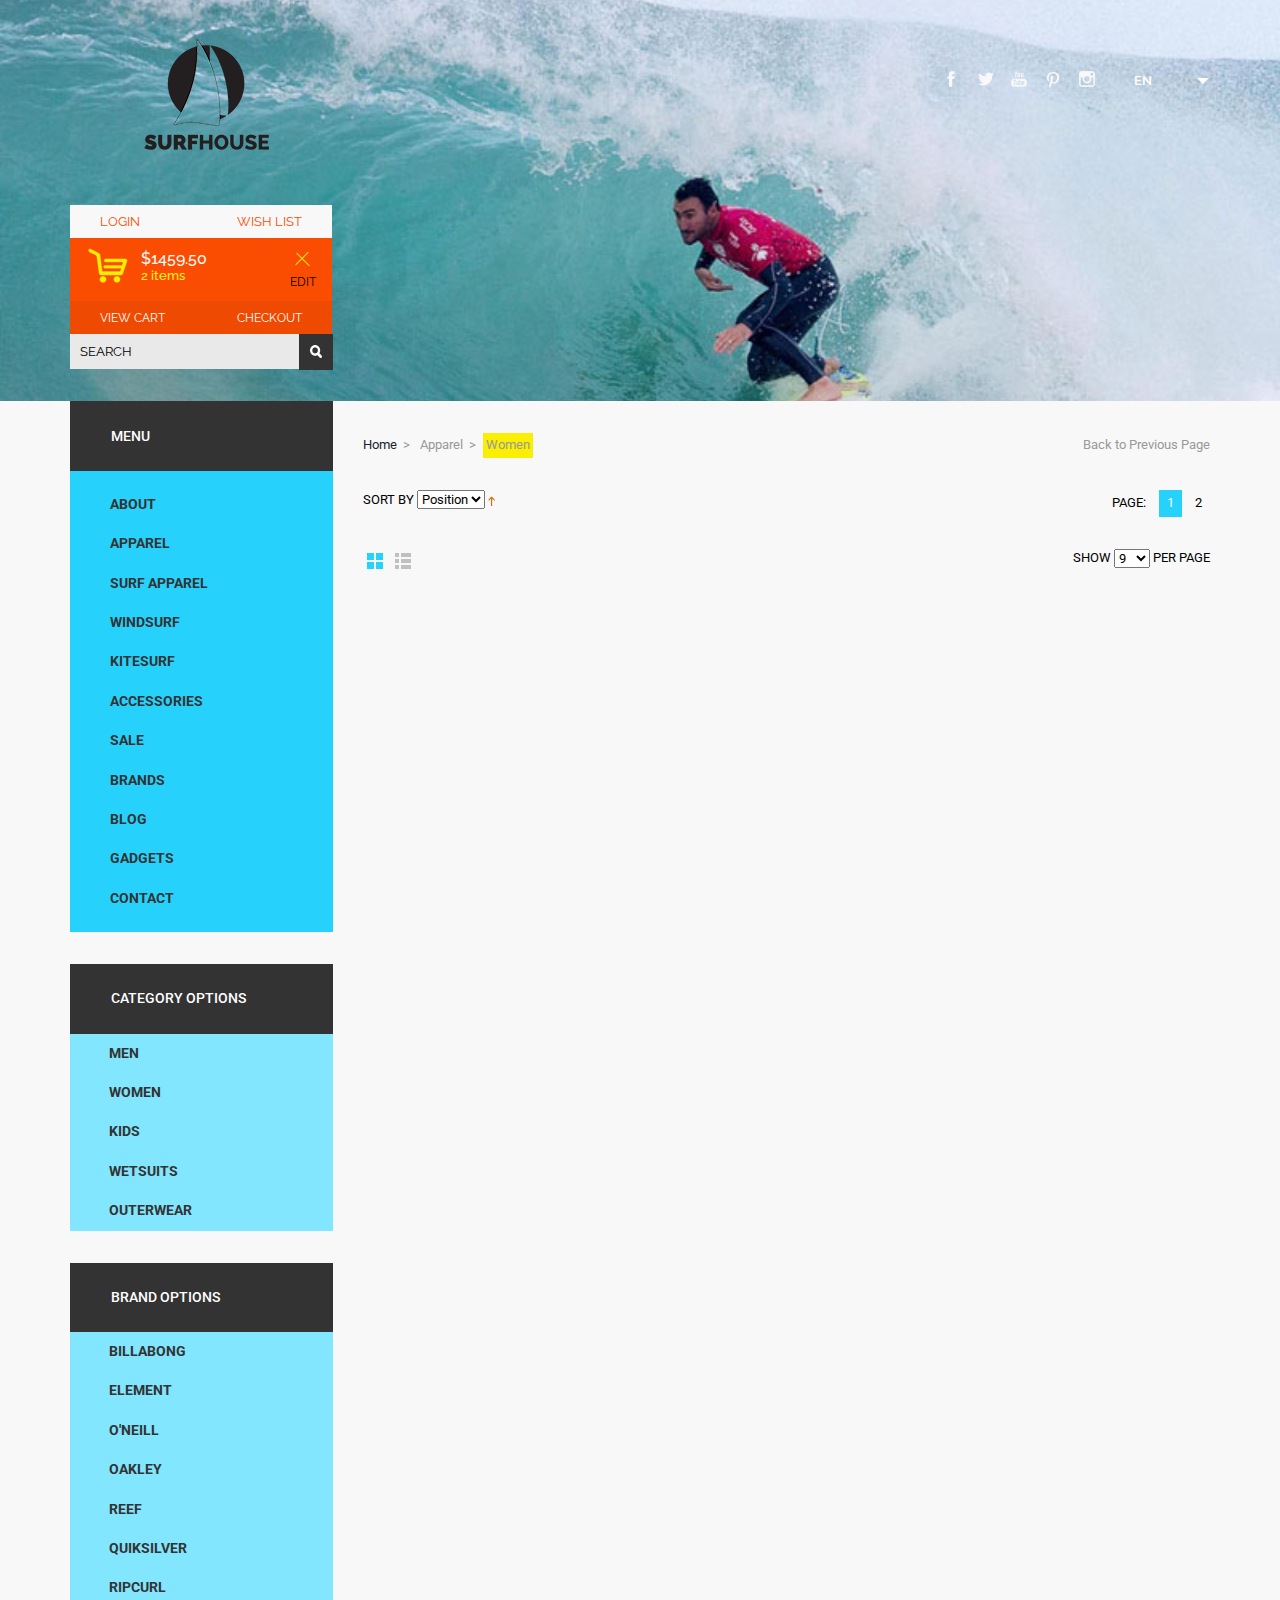
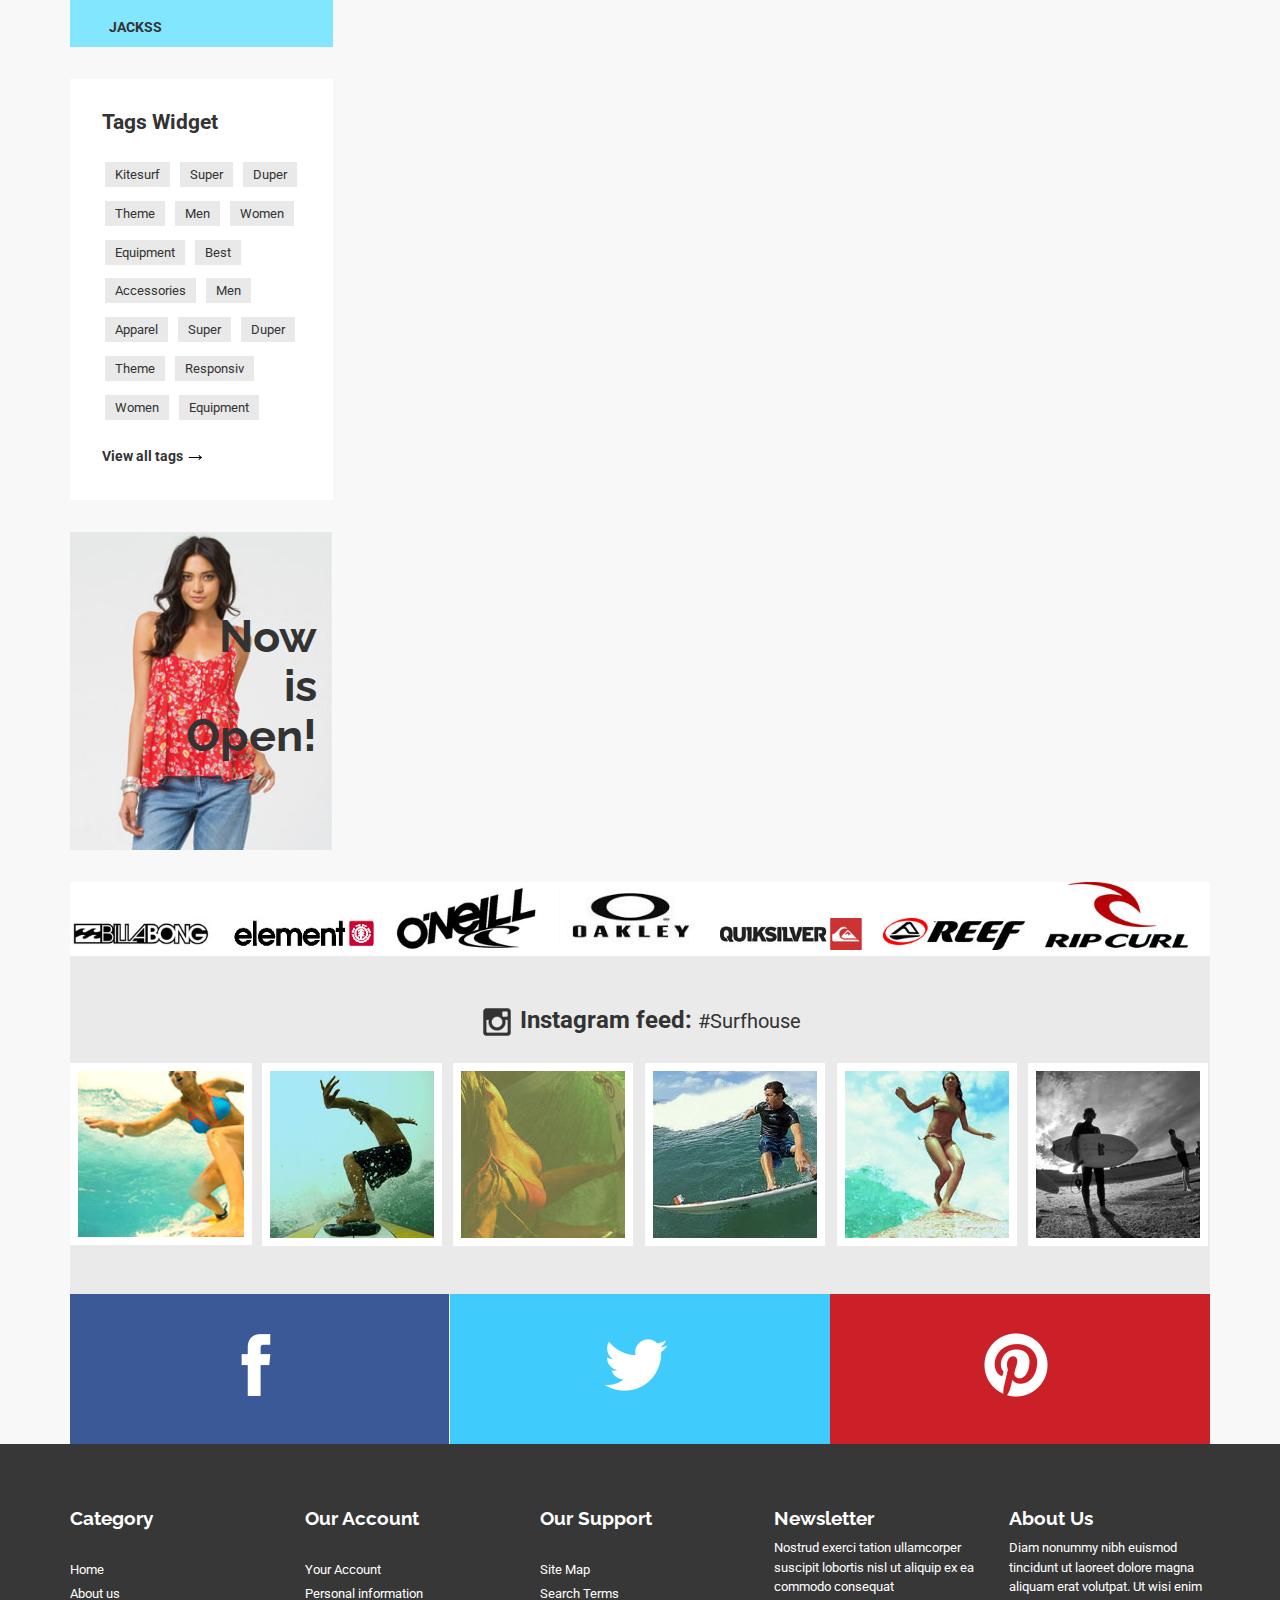
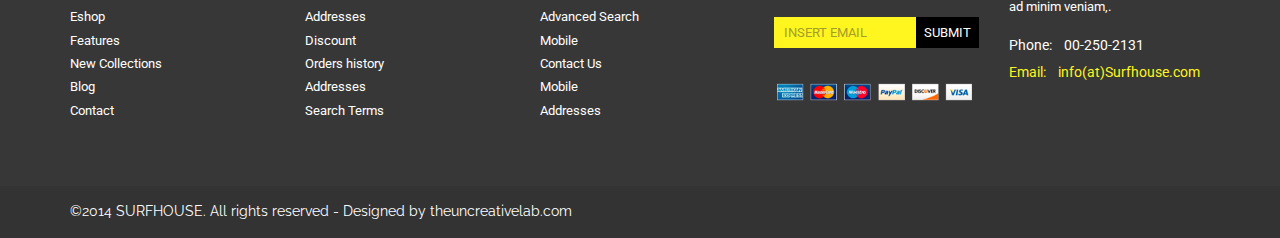
==== shop-cat-grid.html @ 88245c55 "add" ====
<!DOCTYPE HTML>
<html>
<head>
<title>Surfhouse Bootstarp Website Template | Apparel :: w3layouts</title>
<link href="css/bootstrap.css" rel='stylesheet' type='text/css' />
<!-- jQuery (necessary for Bootstrap's JavaScript plugins) -->
<script src="js/jquery.min.js"></script>
<!-- Custom Theme files -->
<link href="css/style.css" rel='stylesheet' type='text/css' />
<link href="css/component.css" rel='stylesheet' type='text/css' />

<!-- Custom Theme files -->
<meta name="viewport" content="width=device-width, initial-scale=1">
<script type="application/x-javascript"> addEventListener("load", function() { setTimeout(hideURLbar, 0); }, false); function hideURLbar(){ window.scrollTo(0,1); } </script>
<!--webfont-->
<link href='http://fonts.googleapis.com/css?family=Raleway:100,200,300,400,500,600,700,800,900' rel='stylesheet' type='text/css'>
<link href='http://fonts.googleapis.com/css?family=Roboto:100,200,300,400,500,600,700,800,900' rel='stylesheet' type='text/css'>
<script src="js/jquery.easydropdown.js"></script>
<!-- Add fancyBox main JS and CSS files -->
<script src="js/jquery.magnific-popup.js" type="text/javascript"></script>
<link href="css/magnific-popup.css" rel="stylesheet" type="text/css">
		<script>
			$(document).ready(function() {
				$('.popup-with-zoom-anim').magnificPopup({
					type: 'inline',
					fixedContentPos: false,
					fixedBgPos: true,
					overflowY: 'auto',
					closeBtnInside: true,
					preloader: false,
					midClick: true,
					removalDelay: 300,
					mainClass: 'my-mfp-zoom-in'
			});
		});
		</script>
</head>
<body>
  <div class="apparel">
	<div class="container">
		<div class="header-top">
      		 <div class="logo">
				<a href="index.html"><img src="images/logo.png" alt=""/></a>
			 </div>
		   <div class="header_right">
			 <ul class="social">
				<li><a href=""> <i class="fb"> </i> </a></li>
				<li><a href=""><i class="tw"> </i> </a></li>
				<li><a href=""><i class="utube"> </i> </a></li>
				<li><a href=""><i class="pin"> </i> </a></li>
				<li><a href=""><i class="instagram"> </i> </a></li>
			 </ul>
		    <div class="lang_list">
			  <select tabindex="4" class="dropdown">
				<option value="" class="label" value="">En</option>
				<option value="1">English</option>
				<option value="2">French</option>
				<option value="3">German</option>
			  </select>
   			</div>
			<div class="clearfix"></div>
          </div>
          <div class="clearfix"></div>
		 </div>  
		 <div class="apparel_box">
			<ul class="login">
				<li class="login_text"><a href="login.html">Login</a></li>
				<li class="wish"><a href="checkout.html">Wish List</a></li>
				<div class='clearfix'></div>
		    </ul>
		    <div class="cart_bg">
			  <ul class="cart">
				<i class="cart_icon"></i><p class="cart_desc">$1459.50<br><span class="yellow">2 items</span></p>
			    <div class='clearfix'></div>
			  </ul>
			  <ul class="product_control_buttons">
				 <li><a href="#"><img src="images/close.png" alt=""/></a></li>
				 <li><a href="#">Edit</a></li>
			  </ul>
		      <div class='clearfix'></div>
			 </div>
			 <ul class="quick_access">
				<li class="view_cart"><a href="checkout.html">View Cart</a></li>
				<li class="check"><a href="checkout.html">Checkout</a></li>
				<div class='clearfix'></div>
		     </ul>
			<div class="search">
			   <input type="text" value="Search" onfocus="this.value = '';" onblur="if (this.value == '') {this.value = 'Search';}">
			   <input type="submit" value="">
			</div>
		  </div>
		</div>
    </div>
	<div class="main">
	  <div class="content_box">
		<div class="container">
			<div class="row">
				<div class="col-md-3">
					<div class="menu_box">
				   	  	<h3 class="menu_head">Menu</h3>
				   	     <ul class="nav">
					   	  	<li><a href="shop-cat-grid.html">About</a></li>
					   	  	<li><a href="shop-cat-grid.html">Apparel</a></li>
					   	  	<li><a href="shop-cat-grid.html">Surf Apparel</a></li>
					   	  	<li><a href="shop-cat-grid.html">Windsurf</a></li>
					   	  	<li><a href="shop-cat-grid.html">Kitesurf</a></li>
					   	  	<li><a href="shop-cat-grid.html">Accessories</a></li>
					   	  	<li><a href="shop-cat-grid.html">Sale</a></li>
					   	  	<li><a href="shop-cat-grid.html">Brands</a></li>
					   	  	<li><a href="shop-cat-grid.html">Blog</a></li>
					   	  	<li><a href="shop-cat-grid.html">Gadgets</a></li>
					   	  	<li><a href="contact.html">Contact</a></li>
					   	 </ul>
			   	    </div>
			   	    <div class="category">
			   	    	<h3 class="menu_head">Category Options</h3>
			   	    	<ul class="category_nav">
					   	  	<li><a href="#">Men</a></li>
					   	  	<li><a href="#">Women</a></li>
					   	  	<li><a href="#">Kids</a></li>
					   	  	<li><a href="#">Wetsuits</a></li>
					   	  	<li><a href="#">Outerwear</a></li>
					   	</ul>
			   	    </div>
			   	    <div class="category">
			   	    	<h3 class="menu_head">Brand Options</h3>
			   	    	<ul class="category_nav">
					   	  	<li><a href="#">Billabong</a></li>
					   	  	<li><a href="#">Element</a></li>
					   	  	<li><a href="#">o'neill</a></li>
					   	  	<li><a href="#">Oakley</a></li>
					   	  	<li><a href="#">Reef</a></li>
					   	  	<li><a href="#">Quiksilver</a></li>
					   	  	<li><a href="#">Ripcurl</a></li>
					   	  	<li><a href="#">Jackss</a></li>
					   	</ul>
			   	    </div>
			   	    <div class="tags">
				    	<h4 class="tag_head">Tags Widget</h4>
				         <ul class="tags_links">
							<li><a href="#">Kitesurf</a></li>
							<li><a href="#">Super</a></li>
							<li><a href="#">Duper</a></li>
							<li><a href="#">Theme</a></li>
							<li><a href="#">Men</a></li>
							<li><a href="#">Women</a></li>
							<li><a href="#">Equipment</a></li>
							<li><a href="#">Best</a></li>
							<li><a href="#">Accessories</a></li>
							<li><a href="#">Men</a></li>
							<li><a href="#">Apparel</a></li>
							<li><a href="#">Super</a></li>
							<li><a href="#">Duper</a></li>
							<li><a href="#">Theme</a></li>
							<li><a href="#">Responsiv</a></li>
					        <li><a href="#">Women</a></li>
							<li><a href="#">Equipment</a></li>
						</ul>
						<a href="#" class="link1">View all tags</a>
				     </div>
				     <div class="side_banner">
					   <div class="banner_img"><img src="images/pic9.jpg" class="img-responsive" alt=""/></div>
					   <div class="banner_holder">
						  <h3>Now <br> is <br> Open!</h3>
					   </div>
				     </div>
			  </div>
			  <div class="col-md-9">
			    <div class="dreamcrub">
			   	 <ul class="breadcrumbs">
                    <li class="home">
                       <a href="index.html" title="Go to Home Page">Home</a>&nbsp;
                       <span>&gt;</span>
                    </li>
                    <li class="home">&nbsp;
                        Apparel&nbsp;
                        <span>&gt;</span>&nbsp;
                    </li>
                    <li class="women">
                        Women
                    </li>
               </ul>
                <ul class="previous">
                	<li><a href="index.html">Back to Previous Page</a></li>
                </ul>
                <div class="clearfix"></div>
			   </div>
			   <div class="mens-toolbar">
                 <div class="sort">
               	   <div class="sort-by">
		            <label>Sort By</label>
		            <select>
		                            <option value="">
		                    Position                </option>
		                            <option value="">
		                    Name                </option>
		                            <option value="">
		                    Price                </option>
		            </select>
		            <a href=""><img src="images/arrow2.gif" alt="" class="v-middle"></a>
                   </div>
    		     </div>
    	        <ul class="women_pagenation dc_paginationA dc_paginationA06">
			     <li><a href="#" class="previous">Page:</a></li>
			     <li class="active"><a href="#">1</a></li>
			     <li><a href="#">2</a></li>
		  	    </ul>
                <div class="clearfix"></div>		
		        </div>		
				<div id="cbp-vm" class="cbp-vm-switcher cbp-vm-view-grid">
					<div class="cbp-vm-options">
						<a href="#" class="cbp-vm-icon cbp-vm-grid cbp-vm-selected" data-view="cbp-vm-view-grid" title="grid">Grid View</a>
						<a href="#" class="cbp-vm-icon cbp-vm-list" data-view="cbp-vm-view-list" title="list">List View</a>
					</div>
					<div class="pages">   
        	 <div class="limiter visible-desktop">
               <label>Show</label>
                  <select>
                            <option value="" selected="selected">
                    9                </option>
                            <option value="">
                    15                </option>
                            <option value="">
                    30                </option>
                  </select> per page        
               </div>
       	   </div>
					<div class="clearfix"></div>
					<ul id="productlist">
					  
					</ul>
				</div>
				<script src="js/cbpViewModeSwitch.js" type="text/javascript"></script>
                <script src="js/classie.js" type="text/javascript"></script>
			</div>
		 </div>
		</div>
	    </div>
		<div class="container">
		  <div class="brands">
			 <ul class="brand_icons">
				<li><img src='images/icon1.jpg' class="img-responsive" alt=""/></li>
				<li><img src='images/icon2.jpg' class="img-responsive" alt=""/></li>
				<li><img src='images/icon3.jpg' class="img-responsive" alt=""/></li>
				<li><img src='images/icon4.jpg' class="img-responsive" alt=""/></li>
				<li><img src='images/icon5.jpg' class="img-responsive" alt=""/></li>
				<li><img src='images/icon6.jpg' class="img-responsive" alt=""/></li>
				<li class="last"><img src='images/icon7.jpg' class="img-responsive" alt=""/></li>
			 </ul>
		   </div>
	    </div>
	    <div class="container">
	      <div class="instagram_top">
	      	<div class="instagram text-center">
				<h3><i class="insta_icon"> </i> Instagram feed:&nbsp;<span class="small">#Surfhouse</span></h3>
			</div>
	        <ul class="instagram_grid">
			  <li><a class="popup-with-zoom-anim" href="#small-dialog1"><img src="images/i1.jpg" class="img-responsive"alt=""/></a></li>
			  <li><a class="popup-with-zoom-anim" href="#small-dialog1"><img src="images/i2.jpg" class="img-responsive" alt=""/></a></li>
			  <li><a class="popup-with-zoom-anim" href="#small-dialog1"><img src="images/i3.jpg" class="img-responsive" alt=""/></a></li>
			  <li><a class="popup-with-zoom-anim" href="#small-dialog1"><img src="images/i4.jpg" class="img-responsive" alt=""/></a></li>
			  <li><a class="popup-with-zoom-anim" href="#small-dialog1"><img src="images/i5.jpg" class="img-responsive" alt=""/></a></li>
			  <li class="last_instagram"><a class="popup-with-zoom-anim" href="#small-dialog1"><img src="images/i6.jpg" class="img-responsive" alt=""/></a></li>
			  <div class="clearfix"></div>
			  <div id="small-dialog1" class="mfp-hide">
				<div class="pop_up">
					<h4>A Sample Photo Stream</h4>
					<img src="images/i_zoom.jpg" class="img-responsive" alt=""/>
				</div>
			  </div>
			</ul>
		  </div>
	      <ul class="footer_social">
			<li><a href="#"> <i class="fb"> </i> </a></li>
			<li><a href="#"><i class="tw"> </i> </a></li>
			<li><a href="#"><i class="pin"> </i> </a></li>
			<div class="clearfix"></div>
		   </ul>
	    </div>
        <div class="footer">
			<div class="container">
				<div class="footer-grid">
					<h3>Category</h3>
					<ul class="list1">
					  <li><a href="#">Home</a></li>
					  <li><a href="#">About us</a></li>
					  <li><a href="#">Eshop</a></li>
					  <li><a href="#">Features</a></li>
					  <li><a href="#">New Collections</a></li>
					  <li><a href="#">Blog</a></li>
					  <li><a href="#">Contact</a></li>
				    </ul>
				</div>
				<div class="footer-grid">
					<h3>Our Account</h3>
				    <ul class="list1">
					  <li><a href="#">Your Account</a></li>
					  <li><a href="#">Personal information</a></li>
					  <li><a href="#">Addresses</a></li>
					  <li><a href="#">Discount</a></li>
					  <li><a href="#">Orders history</a></li>
					  <li><a href="#">Addresses</a></li>
					  <li><a href="#">Search Terms</a></li>
				    </ul>
				</div>
				<div class="footer-grid">
					<h3>Our Support</h3>
					<ul class="list1">
					  <li><a href="#">Site Map</a></li>
					  <li><a href="#">Search Terms</a></li>
					  <li><a href="#">Advanced Search</a></li>
					  <li><a href="#">Mobile</a></li>
					  <li><a href="#">Contact Us</a></li>
					  <li><a href="#">Mobile</a></li>
					  <li><a href="#">Addresses</a></li>
				    </ul>
				  </div>
				  <div class="footer-grid">
					<h3>Newsletter</h3>
					<p class="footer_desc">Nostrud exerci tation ullamcorper suscipit lobortis nisl ut aliquip ex ea commodo consequat</p>
					<div class="search_footer">
			          <input type="text" class="text" value="Insert Email" onfocus="this.value = '';" onblur="if (this.value == '') {this.value = 'Insert Email';}">
			          <input type="submit" value="Submit">
			        </div>
			        <img src="images/payment.png" class="img-responsive" alt=""/>
				 </div>
				 <div class="footer-grid footer-grid_last">
					<h3>About Us</h3>
					<p class="footer_desc">Diam nonummy nibh euismod tincidunt ut laoreet dolore magna aliquam erat volutpat. Ut wisi enim ad minim veniam,.</p>
                    <p class="f_text">Phone:  &nbsp;&nbsp;&nbsp;00-250-2131</p>
                    <p class="email">Email: &nbsp;&nbsp;&nbsp;<span>info(at)Surfhouse.com</span></p>	
                 </div>
				 <div class="clearfix"> </div>
			</div>
		</div>
        <div class="footer_bottom">
        	<div class="container">
        		<div class="copy">
				   <p>&copy;2014  SURFHOUSE. All rights reserved - Designed by theuncreativelab.com</p>
			    </div>
        	</div>
        </div>

	<script>
		function set_cart(id, title,image, price, count) {
			let cart_cur = localStorage.getItem('cart') ?? [];
			
			if (cart_cur.length !== 0) cart_cur = JSON.parse(cart_cur);
			var test=cart_cur.findIndex(item=>item.id==id)
			if (test>-1) {cart_cur[test].count=cart_cur[test].count+1} else{
				const product = {
				id:id,
				title: title,
				imageUrl:image,
				price: price,
				count: count
			}	
			cart_cur.push(product);
			};
			localStorage.setItem('cart', JSON.stringify(cart_cur));
		}
	</script>
	<script>
        
		fetch('http://localhost:3000/products')
		.then(function(response){
			return response.json();
		})
		.then(function(products){

			var htmls="";
			for (let i = 0; i < 12; i++) {
				htmls=` <li>
							<a class="cbp-vm-image" href="single.html">
							 <div class="view view-first">
					   		  <div class="inner_content clearfix">
								<div class="product_image">
									<img src="${products[i].imageUrl}" class="img-responsive" alt=""/>
									<div class="mask">
			                       		<div class="info">Quick View</div>
					                  </div>
									<div class="product_container">
									   <div class="cart-left">
										 <p class="title" id="">${products[i].title}</p>
									   </div>
									   <div class="price">$<span id="price1">${products[i].price}</span></div>
									   <div class="clearfix"></div>
								     </div>		
								  </div>
			                     </div>
		                      </div>
		                    </a>
							<div class="cbp-vm-details">
								Silver beet shallot wakame tomatillo salsify mung bean beetroot groundnut.
							</div>
							<a class="cbp-vm-icon cbp-vm-add" href="#" onclick="set_cart(${products[i].id}, '${products[i].title}', '${products[i].imageUrl}','${products[i].price}', 1)">Add to cart</a>
						</li>`
						$("#productlist").append(htmls);
			}

		})
	</script>
</body>
</html>
---- css/style.css ----
/*
Author: W3layout
Author URL: http://w3layouts.com
License: Creative Commons Attribution 3.0 Unported
License URL: http://creativecommons.org/licenses/by/3.0/
*/
h4, h5, h6,
h1, h2, h3 {margin-top: 0;}
ul, ol {margin: 0;}
p {margin: 0;}
html, body{
   font-family: 'Raleway', sans-serif;
   font-size: 100%;
   background:#f8f8f8; 
}
body a{
	transition:0.5s all;
	-webkit-transition:0.5s all;
	-moz-transition:0.5s all;
	-o-transition:0.5s all;
	-ms-transition:0.5s all;
}
.header{
	background: url(../images/1.jpg) no-repeat center top;
	-webkit-background-size: cover;
	-moz-background-size: cover;
	-o-background-size: cover;
	background-size: cover;
	background-position: center;
	background-size: 100%;
}
.header-top {
	padding: 2em 0 3em;
}
.logo{
	float:left;
	margin-left:4em;
}
.header_right{
	float:right;
	margin-top: 2em;
	width: 24%;
}
.lang_list{
	float:left;
}
ul.social {
	padding: 0;
	list-style: none;
	float:left;
	margin-right: 2em;
}
ul.social li:first-child {
	margin-left: 0;
}
ul.social li {
	display: inline-block;
}
ul.social li a i {
	width: 30px;
	height: 30px;
	display: block;
	background: url(../images/img-sprite.png)no-repeat;
}
ul.social li a i:hover {
	background: url(../images/img-sprite.png)no-repeat #e24602;
}
ul.social li a i.fb {
	background-position:-2px -4px;
}
ul.social li a i.tw{
	background-position:-28px -4px;
}
ul.social li a i.utube{
	background-position:-56px -4px;
}
ul.social li a i.pin{
	background-position:-83px -3px;
}
ul.social li a i.instagram{
	background-position:-110px -4px;
}
/***** Slider *****/
.banner-wrap {
	padding-bottom:1em;
}
.wmuSlider {
	position: relative;
	overflow: hidden;
}
.wmuSlider .wmuSliderWrapper article img {
	max-width: 100%;
	width: auto;
	height: auto;
	display:block;
}
/* Default Skin */
.wmuSliderPagination {
	z-index: 2;
	position: absolute;
	right:40%;
	bottom:35px;
}
ul.wmuSliderPagination {
	padding:0;
}
.wmuSliderPagination li {
	float: left;
	margin: 0 8px 0 0;
	list-style-type: none;
}
.wmuSliderPagination a {
	display: block;
	text-indent: -9999px;
	width:60px;
	height:4px;
	background:#fff51f;
}
.wmuSliderPagination a.wmuActive {
	background:#fb4d01;
}
/* Default Skin */
.wmuGallery .wmuGalleryImage {
	margin-bottom: 10px;
}
.wmuSliderPrev, .wmuSliderNext {
	position: absolute;
	width:30px;
	height:50px;
	text-indent: -9999px;
	background: url(../images/img-sprite.png)no-repeat #fff;
	top:35%;
	z-index: 2;
	cursor: pointer;
}
.wmuSliderPrev:hover, .wmuSliderNext:hover{
	background: url(../images/img-sprite.png)no-repeat #fbde06;
}
.wmuSliderPrev {
	background-position:-15px -45px;
	left:67em;
}
.wmuSliderPrev:hover {
	background-position:-15px -45px;
}
.wmuSliderNext {
	background-position:-53px -45px;
	right: 0px;
}
.wmuSliderNext:hover {
	background-position:-53px -45px;
	right: 0px;
}
.bannertop_box{
	width:23%;
	float:left;
}
ul.login{
	padding: 5px 30px;
	list-style: none;
	background: #f8f8f8;
}
ul.login li a{
	font-size:0.8125em;
	text-transform:uppercase;
	color:#fb4d01;
}
ul.login li.login_text{
	float:left;
}
ul.login li.wish{
	float:right;
}
.cart_bg{
	background:#fb4d01;
	padding:0.5em 1em;
}
ul.cart{
	padding:0;
	list-style:none;
	float:left;
}
i.cart_icon{
	width: 45px;
	height: 40px;
	float:left;
	background: url(../images/img-sprite.png)no-repeat -203px -1px;
	margin-right: 10px;
}
p.cart_desc {
	color: #fff;
	font-size: 1em;
	font-weight: 500;
	line-height: 1em;
	margin-top: 5px;
	float: left;
}
span.yellow{
	font-size:13px;
	color:#fff51f;
}
ul.product_control_buttons{
	padding:0;
	list-style:none;
	float:right;
}
ul.product_control_buttons li a{
	font-size:12px;
	text-transform:uppercase;
	color:#000;
}
ul.quick_access{
	padding: 5px 30px;
	list-style:none;
	background:#ee4a02;
}
ul.quick_access li a{
	color:#fff;
	font-size:12px;
	text-transform:uppercase;
}
ul.quick_access li.view_cart{
	float:left;
}
ul.quick_access li.check{
	float:right;
}
.search{
	position: relative;
}
.search input[type="text"] {
	
	padding: 8px 10px;
	outline: none;
	color:#000;
	background:#e9e9e9;
	border:none;
	width:87.22%;
	line-height: 1.5em;
	font-size: 0.8125em;
	text-transform:uppercase;
}
.search input[type="submit"] {
	background: url('../images/search.png') no-repeat 8px 9px #333;
	padding: 6px 17px;
	border: none;
	cursor: pointer;
	position: absolute;
	line-height: 1.5em;
	outline: none;
}
.search input[type="submit"]:hover{
	background: url('../images/search.png') no-repeat 8px 9px #fb4d01;
}
.welcome_box{
	background:#fff51f;
	padding:5em 1.4em;
	margin-top:10px;
}
.welcome_box h2{
	color:#333;
	font-size:2em;
	text-transform:uppercase;
	font-weight:bold;
}
.welcome_box p{
	color: #333;
	font-size:17px;
	font-weight: bold;
	line-height: 0.8em;
	margin-top: 1.3em;
}
.banner_right {
	float: right;
	margin-top: 4em;
	width: 45%;
	padding-right: 10em;
}
.banner_right h1{
	color:#fff51f;
	font-size:4em;
	font-weight:bold;
	line-height: 0.9em;
}
.banner_right p{
	float:right;
	color:#fff51f;
	font-size:1.1em;
}
.banner_btn {
	display: inline-block;
	background: #fff51f;
	padding:16px 25px;
	color: #333;
	font-size: 0.85em;
	line-height: 18px;
	text-transform: uppercase;
	font-weight: bold;
	text-align: left;
	transition: 0.2s;
	-webkit-transition: 0.2s;
	-moz-transition: 0.2s;
	-o-transition: 0.2s;
	margin-top: 4em;
}
.banner_btn:hover{
	color:#fb4d01;
	text-decoration:none;
}
/* PREFIXED CSS */
.dropdown,
.dropdown div,
.dropdown li,
.dropdown div::after,
.dropdown .carat,
.dropdown .carat:after,
.dropdown .selected::after,
.dropdown:after{
	-webkit-transition: all 150ms ease-in-out;
	-moz-transition: all 150ms ease-in-out;
	-ms-transition: all 150ms ease-in-out;
	transition: all 150ms ease-in-out;
}
.dropdown .selected::after,
.dropdown.scrollable div::after{
	-webkit-pointer-events: none;
	-moz-pointer-events: none;
	-ms-pointer-events: none;
	pointer-events: none;
}
/* WRAPPER */
.dropdown{
	position: relative;
	width:60px;
	cursor: pointer;
	font-weight: 200;
	background:none;
	padding: 8px 0px 8px;
	color:  #fff;
	-webkit-user-select: none;
	-moz-user-select: none;
	user-select: none;
}
.dropdown.open{
	z-index: 2;
}
.dropdown:hover,
.dropdown.focus{
	/*--background:#F7F7F7;--*/
}
/* CARAT */
.dropdown .carat,
.dropdown .carat:after{
	position: absolute;
	right:-15px;
	top: 50%;
	margin-top: -3px;
	border: 6px solid transparent;
	border-top: 6px solid #fff;
	z-index: 1;
	-webkit-transform-origin: 50% 20%;
	-moz-transform-origin: 50% 20%;
	-ms-transform-origin: 50% 20%;
	transform-origin: 50% 20%;
}
.dropdown:hover .carat:after{
	border-top-color: #f4f4f4;
}
.dropdown.focus .carat{
	border-top-color: #f8f8f8;
}
.dropdown.focus .carat:after{
	border-top-color: #0180d1;
}
.dropdown.open .carat{
	-webkit-transform: rotate(180deg);
	-moz-transform: rotate(180deg);
	-ms-transform: rotate(180deg);
	transform: rotate(180deg);
}
/* OLD SELECT (HIDDEN) */
.dropdown .old{
	position: absolute;
	left: 0;
	top: 0;
	height: 0;
	width: 0;
	overflow: hidden;
}
.dropdown select{
	position: absolute;
	left: 0px;
	top: 0px;
}
.dropdown.touch select{
	left: 0;
	top: 0;
	width: 100%;
	height: 100%;
	opacity: 0;
}
/* SELECTED FEEDBACK ITEM */ 
.dropdown .selected,
.dropdown li{
	display: block;
	font-size: 0.8125em;
	overflow: hidden;
	white-space: nowrap;
	text-transform: uppercase;
	font-weight: 600;
}
.dropdown .selected::after{
	content: '';
	position: absolute;
	right: 0;
	top: 0;
	bottom: 0;
	width: 60px;
}
.dropdown:hover .selected::after,
.dropdown.focus .selected::after{
}
/* DROP DOWN WRAPPER */
.dropdown div{
	position: absolute;
	height: 0;
	left: 0;
	right: 0;
	top: 100%;
	background:#fb4d01;
	overflow: hidden;
	opacity: 0;
	color:#fff;
	width:90px;
}
.dropdown:hover div{
	background:#4CB1CA;
}
/* Height is adjusted by JS on open */
.dropdown.open div{
	opacity: 1;
	z-index: 2;
}
/* FADE OVERLAY FOR SCROLLING LISTS */
.dropdown.scrollable div::after{
	content: '';
	position: absolute;
	left: 0;
	right: 0;
	bottom: 0;
	height: 50px;
}
.dropdown.scrollable.bottom div::after{
	opacity: 0;
}
/* DROP DOWN LIST */
.dropdown ul{
	position: absolute;
	left: 0;
	top: 0;
	height: 100%;
	width: 100%;
	list-style: none;
	overflow: hidden;
	padding:0;
	background:#fb4d01;
}
.dropdown.scrollable.open ul{
	overflow-y: auto;
}
/* DROP DOWN LIST ITEMS */
.dropdown li{
	list-style: none;
	padding:8px;
	border-bottom: 1px solid #ee4a02;
}
.dropdown li:last-child {
    border-bottom: 0;
}
/* .focus class is also added on hover */
.dropdown li.focus{
	background:#ee4a02;
	position: relative;
	z-index: 3;
	color: #fff;
}
.dropdown li.active{
	background:#ee4a02;
	color: #fff;
}
/*--content--*/
.menu_box{
	font-family: 'Roboto', sans-serif;
}
.content_box {
	padding:0em 0px 2em;
}
h3.menu_head{
	background: #333;
	padding: 2em 0 2em 3em;
	color: #fff;
	text-transform: uppercase;
	font-size: 0.85em;
	margin: 0;
}
ul.nav{
	padding:14px 0;
	list-style:none;
	background:#26d2fc;
}
ul.nav li:hover {
	background:#333;
	color:#fff;
}
ul.nav li a{
	color:#333;
	font-size:0.85em;
	text-transform:uppercase;
	font-weight:bold;
	display: block;
	 padding:10px 15px 10px 40px;
}
ul.nav li a:hover{
	color:#fff;
}
.side_banner {
	position: relative;
	margin-top:2em;
}
.side_banner .banner_holder {
	position: absolute;
	left: -1em;
	top:5em;
	width: 100%;
	text-align: right;
}
.side_banner .banner_holder h3{
	font-size: 45px;
	font-weight: bold;
	color:#333;
	margin: 0 0 10px 0;
}
.tags{
	list-style:none;
	background:#fff;
	margin-top:2em;
	padding:2em;
	font-family: 'Roboto', sans-serif;
}
h4.tag_head{
	color: #333;
	font-weight: bold;
	font-size: 1.3em;
	margin-bottom: 1em;
}
ul.tags_links{
	padding:0;
	list-style:none;
}
ul.tags_links li {
	display: inline-block;
	margin: 8px 3px;
}
ul.tags_links li a {
	color:#333;
	font-size:0.8125em;
	background: #e9e9e9;
	padding: 5px 10px;
}
ul.tags_links li a:hover{
	text-decoration:none;
}
ul.tags_links li a:hover{
	background:#faef03;
}
.link1 {
	font-size: 0.85em;
	line-height: 18px;
	color: #333;
	font-weight: bold;
	background: url(../images/tag_arrow.png) right 4px no-repeat;
	padding-right: 20px;
	margin-top:1.5em;
	display: inline-block;
}
.link1:hover{
	color:#fb4d01;
	text-decoration:none;
}
ul.article_links{
	padding:0;
	list-style:none;
}
ul.article_links li{
	margin-bottom:7px;
}
ul.article_links li a{
	color:#999;
	font-size:0.8125em;
	line-height:1.8em;
	font-family: 'Roboto', sans-serif;
}
.col_1_of_3 {
	display: block;
	float: left;
	margin: 1% 0 1% 2.6%;
}
.span_1_of_3 {
	width: 31.6%;
	-webkit-transition: all 0.4s ease;
	-moz-transition: all 0.4s ease;
	-o-transition: all 0.4s ease;
	transition: all 0.4s ease;
	font-family: 'Roboto', sans-serif;
}
.col_1_of_3:first-child {
	margin-left: 0;
}
.inner_content {
	background: #fff;
	position: relative;
}
.product_image {
	border:10px solid #fff;
}
.sale-box, .sale-box1{
	position: absolute;
	top: 0;
	overflow: hidden;
	height: 92px;
	width: 92px;
	text-align: center;
	z-index: 0;
	right: 0;
}
.sale-box span.on_sale, .sale-box1 span.on_sale1{
	font-size:0.85em;
	color: #fff;
	background:#e24602;
	text-transform: uppercase;
	padding:4px 0;
	width: 130px;
	text-align: center;
	display: block;
	position: absolute;
	right: -33px;
	top: 14px;
	z-index: 1;
	-moz-transition: all 0.5s ease;
	-webkit-transition: all 0.5s ease;
	transition: all 0.5s ease;
	-webkit-transform: rotate(45deg);
	-ms-transform: rotate(45deg);
	transform: rotate(45deg);
	font-family: 'Roboto', sans-serif;
}
.sale-box1 span.on_sale1{
	background:#faef03;
	color:#000;
}
.span_1_of_3:hover .sale-box1 span.on_sale1{
	background:#e24602;
	color:#fff;
}
.span_1_of_3:hover .sale-box span.on_sale{
	background:#faef03;
	color:#000;
}
.cart-left{
	float: left;
	margin-right: 2.6%;
}
p.title{
	color: #000;
	font-size: 0.95em;
	font-weight: bold;
}
p.title a:hover{
	color:#7DB122;
}
.product_container {
	padding: 1em;
}
.price{
	float: right;
	font-weight: bold;
	font-size: 0.95em;
}
span.reducedfrom {
	text-decoration: line-through;
	font-size:0.95em;
	color:#777;
}
h3.m_1{
	font-family: 'Roboto', sans-serif;
	color: #707070;
	font-size: 1.5em;
	text-transform: uppercase;
	font-weight: bold;
	margin-top:2em;
}
h3.m_2 {
	font-family: 'Roboto', sans-serif;
	color: #707070;
	font-size: 1.5em;
	text-transform: uppercase;
	font-weight: bold;
	margin-top:3em;
}
.view {
   overflow: hidden;
   position: relative;
   text-align: center;
   cursor: default;
}
.view .mask,.view .content {
   position: absolute;
   overflow: hidden;
   top:10em;
   left:6.2em;
}
.view img {
   display: block;
   position: relative;
}
.view h2 {
   text-transform: uppercase;
   color: #fff;
   text-align: center;
   position: relative;
   font-size: 17px;
   padding: 10px;
   background: rgba(0, 0, 0, 0.8);
   margin: 20px 0 0 0;
}
.view-first img {
   -webkit-transition: all 0.2s linear;
   -moz-transition: all 0.2s linear;
   -o-transition: all 0.2s linear;
   -ms-transition: all 0.2s linear;
   transition: all 0.2s linear;
}
.view-first .mask {
	ms-filter: "progid: DXImageTransform.Microsoft.Alpha(Opacity=0)";
	filter: alpha(opacity=0);
	opacity: 0;
	background-color: rgba(219,127,8, 0.7);
	-webkit-transition: all 0.4s ease-in-out;
	-moz-transition: all 0.4s ease-in-out;
	-o-transition: all 0.4s ease-in-out;
	-ms-transition: all 0.4s ease-in-out;
	transition: all 0.4s ease-in-out;
	padding:10px 15px;
	background: rgba(255, 255, 255, 0.82);
	-moz-box-shadow: rgba(0, 0, 0, 0.16) 0 2px 8px;
	-webkit-box-shadow: rgba(0, 0, 0, 0.16) 0 2px 8px;
	box-shadow: rgba(0, 0, 0, 0.16) 0 2px 8px;
	color: #000;
	font-size: 0.85em;
	font-weight: bold;
}
.view-first h2 {
   -webkit-transform: translateY(-100px);
   -moz-transform: translateY(-100px);
   -o-transform: translateY(-100px);
   -ms-transform: translateY(-100px);
   transform: translateY(-100px);
   -ms-filter: "progid: DXImageTransform.Microsoft.Alpha(Opacity=0)";
   filter: alpha(opacity=0);
   opacity: 0;
   -webkit-transition: all 0.2s ease-in-out;
   -moz-transition: all 0.2s ease-in-out;
   -o-transition: all 0.2s ease-in-out;
   -ms-transition: all 0.2s ease-in-out;
   transition: all 0.2s ease-in-out;
}
.view-first a.info {
   -ms-filter: "progid: DXImageTransform.Microsoft.Alpha(Opacity=0)";
   filter: alpha(opacity=0);
   opacity: 0;
   -webkit-transition: all 0.2s ease-in-out;
   -moz-transition: all 0.2s ease-in-out;
   -o-transition: all 0.2s ease-in-out;
   -ms-transition: all 0.2s ease-in-out;
   transition: all 0.2s ease-in-out;
}
.view-first:hover .mask {
   -ms-filter: "progid: DXImageTransform.Microsoft.Alpha(Opacity=100)";
   filter: alpha(opacity=100);
   opacity: 1;
}
.view-first:hover h2,
.view-first:hover p,
.view-first:hover a.info {
   -ms-filter: "progid: DXImageTransform.Microsoft.Alpha(Opacity=100)";
   filter: alpha(opacity=100);
   opacity: 1;
   -webkit-transform: translateY(0px);
   -moz-transform: translateY(0px);
   -o-transform: translateY(0px);
   -ms-transform: translateY(0px);
   transform: translateY(0px);
}
.view-first:hover p {
   -webkit-transition-delay: 0.1s;
   -moz-transition-delay: 0.1s;
   -o-transition-delay: 0.1s;
   -ms-transition-delay: 0.1s;
   transition-delay: 0.1s;
}
.view-first:hover a.info {
   -webkit-transition-delay: 0.2s;
   -moz-transition-delay: 0.2s;
   -o-transition-delay: 0.2s;
   -ms-transition-delay: 0.2s;
   transition-delay: 0.2s;
}
.brands{
	
	background:#fff;
}			
ul.brand_icons{
	padding:0;
	list-style:none;
}	
ul.brand_icons li{
	width:12.5%;
	display: inline-block;
	margin-right: 1em;
}		
ul.brand_icons li.last{
	margin:0;
}
.instagram_top{
	padding:3em 0;
	background:#eaeaea;
}
ul.instagram_grid{
	padding:0;
	list-style:none;
}	
ul.instagram_grid li{
	width: 15.936%;
	float: left;
	margin-right: 10px;
}
ul.instagram_grid li img{
	border:8px solid #fff;
}
ul.instagram_grid li.last_instagram{
	margin:0;
}			
i.insta_icon{
	width: 35px;
	height: 35px;
	display: inline-block;
	background: url(../images/img-sprite.png)no-repeat -101px -52px;
	vertical-align: middle;
}
.instagram h3 {
	color: #333;
	font-size:1.5em;
	font-family: 'Roboto', sans-serif;
	font-weight: 700;
	margin: 0 0 1em 0;
}
span.small{
	font-size:20px;
	color:#333;
}
ul.footer_social {
	padding: 0;
	list-style: none;
}
ul.footer_social li a {
	display: block;
	-webkit-transition: all 0.3s ease;
	-moz-transition: all 0.3s ease;
	-o-transition: all 0.3s ease;
	transition: all 0.3s ease;
}
ul.footer_social li:first-child {
	margin-left: 0;
}
ul.footer_social li {
	width:33.333%;
	float:left;
}
ul.footer_social li a:hover i.fb, ul.footer_social li a:hover i.tw, ul.footer_social li a:hover i.pin{
	opacity:0.9;
}
i.fb{
	width:379px;
	height: 150px;
	display: block;
	background: url(../images/fb.png)#3b5997 no-repeat 145px 25px;
}
i.tw{
    width: 380px;
	height: 150px;
	display: block;
	background: url(../images/tw.png)#3fccfd no-repeat 145px 25px;
}
i.pin{
    width: 380px;
	height: 150px;
	display: block;
	background: url(../images/pin.png)#cb2027 no-repeat 145px 25px;
}
/*--footer--*/
.footer{
	background:#373737;
	padding:4em 0;
}
.footer-grid {
	float: left;
	width: 17.6%;
	margin-right: 3%;
}
.footer-grid_last {
	margin-right: 0;
}
.footer-grid h3 {
	color: #fff;
	font-size: 1.2em;
	font-weight: bold;
	margin-bottom: 1.5em;
}
ul.list1 {
	padding: 0;
	list-style: none;
}
ul.list1 a {
	color: #fff;
	font-size: 0.8125em;
	line-height: 1.8em;
	font-family: 'Roboto', sans-serif;
}
.search_footer {
	position: relative;
	font-family: 'Roboto', sans-serif;
	margin-bottom:2em;
}
.search_footer input[type="text"] {
	padding: 6px 10px;
	outline: none;
	color: #a39e28;
	border: none;
	width:70.33%;
	line-height: 1.5em;
	font-size: 0.8125em;
	background: #fff51f;
	text-transform: uppercase;
}
.search_footer input[type="submit"] {
	background:#000;
	padding:6px 8px;
	cursor: pointer;
	position: absolute;
	color:#fff;
	border:none;
	outline: none;
	line-height: 1.5em;
	text-transform: uppercase;
	font-size: 0.8125em;
	-webkit-transition: all 0.3s ease-out;
	-moz-transition: all 0.3s ease-out;
	-ms-transition: all 0.3s ease-out;
	-o-transition: all 0.3s ease-out;
	transition: all 0.3s ease-out;
}
.search_footer input[type="submit"]:hover{
	background:#cb2027;
}
p.footer_desc{
	color: #fff;
	font-size: 0.8125em;
	line-height: 1.5em;
	margin: -20px 0 20px;
	font-family: 'Roboto', sans-serif;
}
p.f_text{
	color:#fff;
	font-size:0.85em;
	font-family: 'Roboto', sans-serif;
	margin-bottom:0.5em;
}
p.email{
	color:#fff51f;
	font-size:0.85em;
	font-family: 'Roboto', sans-serif;
}
p.email span{
	cursor:pointer;
}
p.email span:hover{
	text-decoration:underline; 
}
.footer_bottom{
	background:#333;
	padding:1em 0;
}
.copy p{
	color:#fff;
	font-size:0.85em;
}
.copy p a{
	color:#cb2027;
}
/*--apparel--*/
.apparel{
	background: url(../images/apparel.jpg)no-repeat center top;
	background-size: 100% 100%;
	-webkit-background-size: cover;
	-moz-background-size: cover;
	-o-background-size: cover;
	background-size: cover;
	background-position: center;
}
.apparel_box {
	width: 23%;
	float: left;
	padding-bottom:2em;
}
ul.breadcrumbs{
	padding:0;
	list-style:none;
	float:left;
}
ul.breadcrumbs li{
	display:inline-block;
	font-size:0.8125em;
	color:#999;
}
ul.breadcrumbs li.women{
	background:#faef03;
	padding:3px;
}
ul.previous{
	padding:0;
	list-style:none;
	float:right;
}
ul.previous li a{
	color:#999;
	font-size:0.8125em;
}
.dreamcrub{
	margin:2em 0;
	font-family: 'Roboto', sans-serif;
}
.mens-toolbar {
	font-family: 'Roboto', sans-serif;
	margin-bottom: 2em;
}
.mens-toolbar .sort {
	float: left;
	width: 20.5%;
}
.sort-by {
	color:#000;
	font-size: 0.8125em;
	text-transform: uppercase;
}
.sort-by label{
	font-weight:normal;
}
.mens-toolbar .pages {
	float: right;
	margin: 0;
}
ul.women_pagenation.dc_paginationA.dc_paginationA06 {
	float:right;
	padding:0;
	list-style:none;
}
.pages{
	float:right;
}
.pages .limiter {
	color: #000;
	font-size: 0.8125em;
	text-transform: uppercase;
}
.pages .limiter select {
	padding: 0;
	margin: 0 0 1px;
	vertical-align: middle;
}
ul.women_pagenation li {
	float: left;
	margin: 0px;
	margin-left: 5px;
	padding: 0px;
	list-style:none;
}
ul.women_pagenation li a {
	color:#000;
	display: block;
	padding:4px 8px;
	text-decoration: none;
	font-size: 0.8125em;
	text-transform:uppercase;
}
ul.women_pagenation li.active a{
	background:#26d2fc;
	color:#fff;
}
ul.women_pagenation li a:hover{
	background:#26d2fc;
	color:#fff;
}
.limiter.visible-desktop label{
	font-weight:normal;
	margin:0;
}
.pages .limiter label {
	vertical-align: middle;
}
.category{
	margin-top:2em;
	font-family: 'Roboto', sans-serif;
}
ul.category_nav{
	padding:0;
	list-style:none;
	background:#81e6fe;
}
ul.category_nav li {
	padding-left: 1.5em;
}
ul.category_nav li a {
	color: #333;
	font-size: 0.85em;
	text-transform: uppercase;
	font-weight: bold;
	display: block;
	padding: 10px 15px;
}
ul.category_nav li:hover {
	background: #333;
	color: #fff;
}
ul.category_nav li a:hover {
	color:#fff;
	text-decoration:none;
}
/*--single--*/
.singel_right {
	margin-top: 3em;
}
.span_1_of_a1 {
	width: 36.2%;
}
.labout {
	display: block;
	float: left;
	margin: 0 3.6% 0 0;
}
.single {
	background: url(../images/single.jpg)no-repeat center top;
	background-size: 100% 100%;
	-webkit-background-size: cover;
	-moz-background-size: cover;
	-o-background-size: cover;
	background-size: cover;
	background-position: center;
}
.cont1 {
	display: block;
	float: left;
}
.span_2_of_a1 {
	width:60.1%;
	font-family: 'Roboto', sans-serif;
}
.span_2_of_a1 h1{
	color:#333;
	text-transform:uppercase;
	font-size:1.7em;
	font-weight:bold;
}
ul.rating{
	padding:0;
	list-style:none;
}
ul.rating li{
	float: left;
}
ul.rating li a{
	color: #08080B;
	padding: 0.1em 0;
	font-size: 0.8em;
	transition: 0.5s all;
	-webkit-transition: 0.5s all;
	-moz-transition: 0.5s all;
	-o-transition: 0.5s all;
}
ul.rating li a:hover, .price_single a:hover, ul.size li a:hover{
	color:#ee4a02;
	text-decoration:none;
}
.product-rate label {
	width: 54px;
	height: 24px;
	display: inline-block;
	background: url(../images/img-sprite.png) no-repeat -155px -56px;
	margin-right: 5px;
}
.price_single {
	font-size:1.3em;
	margin: 0.5em 0 1.5em;
}
span.reducedfrom {
	text-decoration: line-through;
	margin-right: 3%;
	color: #555;
}
span.actual {
	color:#ee4a02;
	font-size: 1em;
	margin-right: 5%;
}
.price_single a {
	color: #999;
	font-size: 13px;
}
h2.quick{
	color:#555;
	font-size:0.85em;
	text-transform:uppercase;
}
p.quick_desc{
	color:#999;
	font-size:0.8125em;
	line-height:1.8em;
}
ul.size{
	padding:0;
	list-style:none;
	margin-top:2em;
}
ul.size h3{
	color: #555;
	font-size: 0.85em;
	text-transform: uppercase;
}
ul.size li {
	display: inline-block;
	margin: 0 10px 0 0;
}
ul.size li a {
	color: #555;
	font-size: 0.8125em;
	background:#fff;
	padding: 5px 10px;
}
ul.product-qty{
	padding:0;
	list-style:none;
}
.product-qty span {
	color: #555;
	font-size: 0.85em;
	padding-bottom: 0.5em;
	display: block;
	text-transform: uppercase;
	margin-top: 2em;
}
.product-qty select {
	border: 1px solid #eee;
	padding: 0.5em;
	font-size: 1em;
	outline: none;
}
.product-qty option {
	border: 1px solid #EEE;
}
.btn_form form input[type="submit"] {
	cursor: pointer;
	border: none;
	outline: none;
	display: inline-block;
	font-size: 1em;
	padding: 13px 20px;
	background: #fb4d01;
	color: #FFF;
	text-transform: uppercase;
	-webkit-transition: all 0.3s ease-in-out;
	-moz-transition: all 0.3s ease-in-out;
	-o-transition: all 0.3s ease-in-out;
	transition: all 0.3s ease-in-out;
	margin-top: 2em;
}
.btn_form form input[type="submit"]:hover{
	background: #ee4a02;
}
h3.like, h3.recent{
	color: #333;
	font-size: 1.7em;
	text-transform: uppercase;
	font-family: 'Roboto', sans-serif;
	font-style: italic;
	font-weight: bold;
	margin-bottom: 1em;
}
h3.recent{
	padding-top:2em;
}
#flexiselDemo1, #flexiselDemo3 {
	display: none;
}
.nbs-flexisel-container {
	position: relative;
	max-width: 100%;
}
.nbs-flexisel-ul {
	position: relative;
	width: 9999px;
	margin: 0px;
	padding: 0px;
	list-style-type: none;
	text-align: center;
}
.nbs-flexisel-inner {
	overflow: hidden;
	margin: 0 auto;
}
.nbs-flexisel-item {
	float: left;
	margin:0px;
	padding:0px;
	cursor: pointer;
	position: relative;
	line-height: 0px;
}
.nbs-flexisel-item > img {
	cursor: pointer;
	position: relative;
	margin-top:10px;
	margin-bottom: 10px;
	max-width:350px;
	max-height:500px;
}
.grid-flex{
	margin:10px 0 20px 0;
	font-family: 'Roboto', sans-serif;
}
.nbs-flexisel-item a {
	color: #000;
	font-size:0.8125em;
	text-transform:uppercase;
}
.nbs-flexisel-item a:hover{
	color:#555;
}
.nbs-flexisel-item p {
	color: #000;
	font-size: 0.85em;
	padding-top: 25px;
}
.nbs-flexisel-item > img {
	cursor: pointer;
	positon: relative;
}
/*** Navigation ***/
.nbs-flexisel-nav-left, .nbs-flexisel-nav-right {
	width: 45px;
	height: 45px;
	position: absolute;
	cursor: pointer;
	z-index: 100;
	margin-top:-2em;
}
.nbs-flexisel-nav-left {
	left: 0px;
	background: url(../images/img-sprite.png) no-repeat -15px -113px;
}
.nbs-flexisel-nav-right {
	right: 0px;
	background: url(../images/img-sprite.png) no-repeat -76px -113px;
}
/******** SAP ************/
.sap_tabs{
	clear:both;
	padding: 1em 0 4em;
	font-family: 'Roboto', sans-serif;
}
.facts {
	border: 1px solid #E6E6E6;
}
.top1{
	margin-top: 2%;
}
.resp-tabs-list {
	width: 100%;
	list-style: none;
	padding: 0;
}
.resp-tab-item:first-child{
	border-left:none;
}
.resp-tab-item{
	color: #777;
	font-size: 0.8125em;
	cursor: pointer;
	padding: 12px 10px;
	display: inline-block;
	margin: 0;
	text-align: center;
	list-style: none;
	float: left;
	outline: none;
	-webkit-transition: all 0.3s ease-out;
	-moz-transition: all 0.3s ease-out;
	-ms-transition: all 0.3s ease-out;
	-o-transition: all 0.3s ease-out;
	transition: all 0.3s ease-out;
	text-transform: uppercase;
}
.resp-tab-item:hover {
	text-shadow: none;
	color: #F27141;
}
.resp-tab-active{
	background:#26d2fc;
	text-shadow: none;
	color:#000;
}
.resp-tabs-container {
	padding: 0px;
	clear: left;
}
h2.resp-accordion {
	cursor: pointer;
	padding: 5px;
	display: none;
}
.resp-tab-content {
	display: none;
}
.resp-content-active, .resp-accordion-active {
   display: block;
}
h2.resp-accordion {
	font-size:1em;
	margin: 0px;
	padding: 10px 15px;
	background:#f77462;
	margin:10px 0;
	color:#fff;
}
h2.resp-accordion:hover{
	background:#6CC5D9;
	text-shadow: none;
	color: #FFF;
}
@media only screen and (max-width:480px) {
.sap_tabs{
	padding-top:0;
}
.resp-tabs-container{
	padding:10px;
}
ul.resp-tabs-list {
  	display: none;
}
h2.resp-accordion {
  	display: block;
}
.resp-vtabs .resp-tab-content {
  	border: 1px solid #C1C1C1;
}
.resp-vtabs .resp-tabs-container {
	border: none;
	float: none;
	width: 100%;
	min-height: initial;
	clear: none;
}
.resp-accordion-closed {
	display: none !important;
}
}
ul.tab_list{
	list-style: none;
	padding:1em;
}
ul.tab_list li {
	margin-bottom: 10px;
}
ul.tab_list li a {
	color: #888;
	font-size: 0.8125em;
	line-height: 1.8em;
	vertical-align: top;
	text-decoration: none;
}
ul.tab_list li a:hover {
	color:#333;
}
/*--contact--*/
p.comment-form-author {
	margin-bottom: 2em;
}
.contact-form label {
	display: block;
	font-size: 0.8125em;
	color: #000;
	text-transform: uppercase;
}
.contact-form input[type="text"] {
	padding: 10px;
	width: 95%;
	color: #9198A3;
	font-size: 0.8125em;
	background: #fff;
	outline: none;
	display: block;
	border: 1px solid #eee;
}
.contact-form textarea {
	padding: 10px;
	display: block;
	width: 95%;
	background: #fff;
	border: 1px solid #eee;
	outline: none;
	color: #9198A3;
	font-size: 0.8125em;
	-webkit-appearance: none;
	resize: none;
	height: 150px;
}
.contact-form input[type="submit"] {
	display: inline-block;
	padding: 13px 25px;
	background: #fb4d01;
	color: #FFF;
	font-size: 1em;
	line-height: 18px;
	text-transform: uppercase;
	border: none;
	outline: none;
	transition: 0.2s;
	-webkit-transition: 0.2s;
	-moz-transition: 0.2s;
	-o-transition: 0.2s;
}
.contact-form input[type="submit"]:hover{
	background:#26d2fc;	
}
.map{
	position:relative;
}
.contact_logo{
	position:absolute;
	left:18em;
	top:2em;
}
.lcontact {
	display: block;
	float: left;
	margin: 0 3.6% 0 0;
}
.span_1_of_contact{
	width:60.1%;
	font-family: 'Roboto', sans-serif;
}
.span_2_of_contact_right {
	width:36.2%;
	font-family: 'Roboto', sans-serif;
}
.contact_grid{
	display: block;
	float: left;
}
.span_2_of_contact_right h3{
	font-size:1em;
	font-weight:bold;
	color:#000;
	margin-bottom: 1.5em;
}
i.pin_icon{
	width: 20px;
	height: 25px;
	background: url(../images/img-sprite.png)no-repeat -150px -123px;
	float:left;
	margin-right: 10px;
}
i.phone{
	width: 20px;
	height: 25px;
	background: url(../images/img-sprite.png)no-repeat -189px -126px;
	float: left;
	margin-right: 10px;
}
i.mail{
	width: 20px;
	height: 25px;
	background: url(../images/img-sprite.png)no-repeat -229px -126px;
	float: left;
	margin-right: 10px;
}
.contact_address, .contact_email {
	overflow: hidden;
	font-size: 0.8125em;
	color: #999;
	line-height: 1.5em;
}
.contact_email{
	cursor:pointer;
}
.contact_email:hover{
	color:#000;
}
.address{
	margin-bottom:1em;
}
/*--login--*/
.login-left {
	padding: 0;
}
.account_grid{
	font-family: 'Roboto', sans-serif;
}
.login-left h3, .login-right h3 {
	color:#000;
	font-size: 1em;
	padding-bottom: 0.5em;
}
.login-left p, .login-right p {
	color: #555;
	display: block;
	font-size: 0.8em;
	margin: 0 0 1.5em 0;
	line-height: 1.8em;
}
.acount-btn {
	background: #fb4d01;
	color: #FFF;
	font-size: 0.8em;
	padding: 0.7em 1.2em;
	transition: 0.5s all;
	-webkit-transition: 0.5s all;
	-moz-transition: 0.5s all;
	-o-transition: 0.5s all;
	display: inline-block;
	text-transform: uppercase;
}
.acount-btn:hover, .login-right input[type="submit"]:hover{
	background:#26d2fc;
	text-decoration:none;
	color:#fff;
}
.login-right form {
	padding: 1em 0;
}
.login-right form div {
	padding: 0 0 0.5em 0;
}
.login-right span {
	color: #555;
	font-size:0.8125em;
	padding-bottom: 0.2em;
	display: block;
	text-transform: uppercase;
}
.login-right input[type="text"] {
	border: 1px solid #EEE;
	outline-color:#fb4d01;
	width: 96%;
	font-size:0.8125em;
	padding: 0.5em;
}
.login-right input[type="submit"] {
	background: #fb4d01;
	color: #FFF;
	font-size: 0.8em;
	padding: 0.7em 1.2em;
	transition: 0.5s all;
	-webkit-transition: 0.5s all;
	-moz-transition: 0.5s all;
	-o-transition: 0.5s all;
	display: inline-block;
	text-transform: uppercase;
	border:none;
	outline:none;
}
a.forgot {
	font-size: 0.8125em;
}
/*--register--*/
.register{
	padding:2em 0;
	font-family: 'Roboto', sans-serif;
}
.register-top-grid h3, .register-bottom-grid h3 {
	color:#FF5B36;
	font-size: 1em;
	padding-bottom: 5px;
	margin: 0;
}
.register-top-grid div, .register-bottom-grid div {
	width: 48%;
	float: left;
	margin: 10px 0;
}
.register-top-grid span, .register-bottom-grid span {
	color:#555;
	font-size: 0.8125em;
	padding-bottom: 0.2em;
	display: block;
	text-transform: uppercase;
}
.register-top-grid input[type="text"], .register-bottom-grid input[type="text"] {
	border: 1px solid #EEE;
	outline-color:#FF5B36;
	width: 96%;
	font-size: 1em;
	padding: 0.5em;
}
.checkbox {
	margin-bottom: 4px;
	padding-left: 27px;
	font-size: 1.1em;
	line-height: 27px;
	cursor: pointer;
}
.checkbox {
	float: left;
	position: relative;
	font-size: 0.85em;
	color:#555;
}
.checkbox:last-child {
	margin-bottom: 0;
}
.news-letter {
	color: #555;
	font-weight:600;
	font-size: 0.85em;
	margin-bottom: 1em;
	display: block;
	text-transform: uppercase;
	transition: 0.5s all;
	-webkit-transition: 0.5s all;
	-moz-transition: 0.5s all;
	-o-transition: 0.5s all;
	clear: both;
}
.checkbox i {
	position: absolute;
	bottom: 5px;
	left: 0;
	display: block;
	width:20px;
	height:20px;
	outline: none;
	border: 2px solid #D2CF99;
}
.checkbox input + i:after {
	content: '';
	background: url("../images/tick1.png") no-repeat 1px 2px;
	top: -1px;
	left: -1px;
	width: 15px;
	height: 15px;
	font: normal 12px/16px FontAwesome;
	text-align: center;
}
.checkbox input + i:after {
	position: absolute;
	opacity: 0;
	transition: opacity 0.1s;
	-o-transition: opacity 0.1s;
	-ms-transition: opacity 0.1s;
	-moz-transition: opacity 0.1s;
	-webkit-transition: opacity 0.1s;
}
.checkbox input {
	position: absolute;
	left: -9999px;
}
.checkbox input:checked + i:after {
	opacity: 1;
}
.news-letter:hover {
	color:#00BFF0;
}
.register-but{
	margin-top:1em;
}
.register-but form input[type="submit"] {
	background:#fb4d01;
	color: #FFF;
	font-size: 0.8em;
	padding: 0.8em 2em;
	transition: 0.5s all;
	-webkit-transition: 0.5s all;
	-moz-transition: 0.5s all;
	-o-transition: 0.5s all;
	display: inline-block;
	text-transform: uppercase;
	border:none;
	outline:none;
}
.register-but input[type="submit"]:hover {
	background:#26d2fc;
}
div.register-bottom-grid {
	margin-top:3em;
}
/*--checkout--*/
h4.title {
	color: #555;
	margin-bottom: 0.5em;
	font-size:1em;
	line-height: 1.2;
	font-weight: normal;
	margin-top: 0px;
	letter-spacing: -1px;
	text-transform: uppercase;
	border-bottom: 1px solid #DFDDDD;
	padding-bottom: 13px;
	font-family: 'Roboto', sans-serif;
}
p.cart {
	color:#555;
	font-size: 0.8125em;
	line-height: 1.8em;
	font-family: 'Roboto', sans-serif;
}
p.cart a{
	color:red;
}
.page-not-found h1 {
	font-size: 15em;
	color: #F0F0F0;
	text-align: center;
	text-shadow: 1px 1px 6px #AAA;
	-moz-text-shadow: 1px 1px 6px #aaa;
	-webkit-text-shadow: 1px 1px 6px #aaa;
	-o-text-shadow: 1px 1px 6px #aaa;
}
/*--responsive design--*/
@media (max-width:1366px){
}
@media (max-width:1280px){
}
@media (max-width:1024px){
.header_right {
	width: 30%;
}
.welcome_box h2 {
	font-size: 1.5em;
}
.banner_right h1 {
	font-size: 3.2em;
}
.wmuSliderPrev {
	left: 54em;
}
.banner_right p {
	font-size: 1em;
}
.search input[type="text"] {
	width: 84.22%;
}
.header-top {
	padding: 0.7em 0 3em;
}
.logo {
	margin-left: 2em;
}
.welcome_box {
	padding:4em 1.4em;
}
.welcome_box p {
	font-size: 16px;
}
.tags {
	padding: 1em;
}
.view .mask, .view .content {
	top: 8em;
	left: 4.5em;
}
p.title, .price{
	font-size: 0.8125em;
}
ul.tags_links li {
	margin: 6px 1px;
}
ul.brand_icons li {
	width: 12.2%;
}
ul.instagram_grid li {
	width: 15.781%;
}
i.fb {
	width:313px;
	height: 130px;
	display: block;
	background: url(../images/fb.png)#3b5997 no-repeat 115px 18px;
}
i.tw {
	width:313px;
	height: 130px;
	display: block;
	background: url(../images/tw.png)#3fccfd no-repeat 115px 19px;
}
i.pin {
	width:313px;
	height: 130px;
	display: block;
	background: url(../images/pin.png)#cb2027 no-repeat 115px 19px;
}
p.f_text, p.email{
	font-size: 0.8125em;
}
.etalage_zoom_area div {
    width:350px !important;
    height:350px !important;
}
.span_2_of_a1 {
	width: 50.1%;
	margin-left: 4em;
}
ul.size li {
	margin: 0 1px 0 0;
}
.contact_logo {
	left: 4em;
}
}
@media (max-width:800px){
.banner_right h1 {
	font-size: 2em;
}
.banner_right p {
	font-size: 0.85em;
}
.wmuSliderPrev {
	left: 41em;
}
.bannertop_box {
	width: 27%;
}
ul.quick_access, ul.login{
	padding: 5px 10px;
}
.search input[type="text"] {
	width: 82.5%;
}
.welcome_box h2 {
	font-size: 1.2em;
}
.welcome_box p {
	font-size: 14px;
}
.welcome_box {
	padding: 2em 1.4em;
}
.banner_btn {
	padding: 10px 20px;
	margin-top: 2em;
}
.header-top {
	padding: 0.7em 0 2em;
}
.header_right {
	width:39%;
}
.header {
	background-size: 100% 100%;
}
ul.brand_icons li {
	width: 11.2%;
}
ul.instagram_grid li {
	width: 15.5%;
}
i.fb {
	width:239px;
	height: 110px;
	display: block;
	background: url(../images/fb.png)#3b5997 no-repeat 80px 10px;
}
i.tw {
	width: 240px;
	height: 110px;
	display: block;
	background: url(../images/tw.png)#3fccfd no-repeat 80px 10px;
}
i.pin {
	width: 240px;
	height: 110px;
	display: block;
	background: url(../images/pin.png)#cb2027 no-repeat 80px 10px;
}
.side_banner .banner_holder {
	left: -29em;
}
.apparel_box {
	width: 27%;
}
.login-right {
	padding: 0;
	margin-top: 2em;
}
}
@media (max-width:640px){
.banner_right {
	width: 55%;
	padding-right: 4em;
	margin:0;
}
.wmuSliderPrev {
	left: 33em;
}
.bannertop_box {
	width: 31%;
}
.header_right {
	width: 48%;
	margin-top: 3em;
}
.wmuSliderPagination a {
	width: 30px;
}
.search input[type="text"] {
	width: 81.5%;
}
.welcome_box {
	display: none;
}
.banner_right p {
	font-size: 0.8125em;
}
.logo {
	margin-left: 1em;
}
.banner_right h1 {
	font-size: 1.7em;
}
.header {
	background-size: 100%;
	padding-bottom: 1em
}
.wmuSliderPagination {
	bottom: 0em;
}
.banner_btn {
	padding: 8px 15px;
	margin-top: 1em;
	font-size: 0.8125em;
}
.wmuSliderPagination {
	bottom: -2px;
}
h3.menu_head {
	padding: 1em 0 1em 3em;
}
.view .mask, .view .content {
	top: 7em;
	left: 3.5em;
}
ul.brand_icons li {
	width: 10.2%;
}
ul.instagram_grid li {
	width: 15.2%;
}
i.fb {
	width: 198px;
	height: 90px;
	display: block;
	background: url(../images/fb.png)#3b5997 no-repeat 58px 0px;
}
i.tw {
	width: 197px;
	height: 90px;
	display: block;
	background: url(../images/tw.png)#3fccfd no-repeat 60px -1px;
}
i.pin {
	width: 198px;
	height: 90px;
	display: block;
	background: url(../images/pin.png)#cb2027 no-repeat 59px 0px;
}
.footer-grid {
	float: none;
	width: 100%;
	margin-right: 0;
	margin-bottom:2em;
}
.footer-grid h3 {
	margin-bottom: 0.5em;
}
.product_container {
	padding: 1em 0;
}
p.footer_desc {
	margin:0px 0 20px;
}
.footer{
	padding:2em 0 0;
}
.apparel_box {
	width: 31%;
}
p.cart_desc {
	font-size: 0.85em;
	margin-top: 10px;
}
.mens-toolbar .sort {
	width: 25.5%;
}
.span_2_of_a1 {
	width: 100%;
	margin-left: 0;
}
.etalage_zoom_area div {
    width:250px !important;
    height:250px !important;
}
}
@media (max-width:480px){
.wmuSliderPrev {
	left: 23em;
}
.banner_right {
	display: none;
}
.bannertop_box {
	width:43%;
}
.header {
	background-size: 100% 100%;
	padding-bottom: 1em;
}
.view .mask, .view .content {
	top: 5em;
	left: 2.5em;
	font-size: 0.8125em;
	padding: 5px;
}
.side_banner .banner_holder {
	left: -11em;
}
.brands {
	padding: 10px;
}
ul.brand_icons li {
	width: 20.2%;
}
ul.instagram_grid li img {
	border: 2px solid #fff;
}
ul.instagram_grid li {
	width: 15.2%;
	margin-right:6px;
}
.instagram h3 {
	font-size: 1em;
}
span.small {
	font-size: 14px;
}
i.fb {
	width: 144px;
	height: 90px;
	display: block;
	background: url(../images/fb.png)#3b5997 no-repeat 32px 0px;
}
i.tw {
	width: 145px;
	height: 90px;
	display: block;
	background: url(../images/tw.png)#3fccfd no-repeat 35px -1px;
}
i.pin {
	width: 145px;
	height: 90px;
	display: block;
	background: url(../images/pin.png)#cb2027 no-repeat 33px 0px;
}
.apparel_box {
	width: 41%;
}
.etalage_zoom_area div {
    width:100px !important;
    height:100px !important;
}
.mens-toolbar .sort {
	width: 34.5%;
}
.resp-tabs-container {
	padding:0;
}
}
@media (max-width:320px){
.logo img{
	width:55%;
}
ul.social {
	margin:0;
}
.header_right {
	width: 61%;
	margin-top: -4em;
}
.bannertop_box {
	width: 66%;
}
.wmuSliderPrev {
	left: 13em;
}
.wmuSliderPagination {
	right: 26%;
	bottom:0px;
}
.side_banner .banner_holder h3 {
	font-size: 30px;
}
h3.m_1 {
	font-size:1em;
}
.span_1_of_3 {
	width: 70.6%;
}
.view .mask, .view .content {
	top: 8em;
	left: 4.5em;
}
h3.m_2 {
	font-size: 1em;
	margin-top: 2em;
}
ul.brand_icons li {
	width: 18.2%;
}
ul.instagram_grid li {
	width: 15.4%;
	margin-right: 4px;
}
i.fb {
	width: 91px;
	height: 90px;
	display: block;
	background: url(../images/fb.png)#3b5997 no-repeat 7px 0px;
}
i.tw {
	width: 91px;
	height: 90px;
	display: block;
	background: url(../images/tw.png)#3fccfd no-repeat 7px -1px;
}
i.pin {
	width: 91px;
	height: 90px;
	display: block;
	background: url(../images/pin.png)#cb2027 no-repeat 5px 0px;
}
.apparel_box {
	width: 64%;
}
.span_2_of_a1 h1 {
	font-size: 1.2em;
}
.sap_tabs {
	padding: 1em 0 2em;
}
h3.like, h3.recent {
	font-size: 1.2em;
}
.btn_form form input[type="submit"] {
	font-size: 0.85em;
	padding: 10px 10px;
}
.mens-toolbar .sort {
	width: 52.5%;
}
.logo {
	margin-left: 0em;
}
}
---- css/component.css ----
/* Main container */
.cbp-vm-switcher {
	font-family: 'Roboto', sans-serif;
}
/* options/select wrapper with switch anchors */
.cbp-vm-options {
	text-align:left;
	float: left;
}
.cbp-vm-options a {
	display: inline-block;
	width:20px;
	height:20px;
	overflow: hidden;
	white-space: nowrap;
	color: #d0d0d0;
	margin: 2px;
}
.cbp-vm-options a:hover,
.cbp-vm-options a.cbp-vm-selected {
}
a.cbp-vm-icon.cbp-vm-grid.cbp-vm-selected {
background: url(../images/grid_view.png)no-repeat;
}
.cbp-vm-options a:hover, .cbp-vm-options a.cbp-vm-selected {
}
.cbp-vm-options a:before {
	width: 40px;
	height: 40px;
	line-height: 40px;
	font-size: 30px;
	text-align: center;
	display: inline-block;
}
/* General style of switch items' list */
.cbp-vm-switcher ul {
	list-style: none;
	padding: 0;
	margin: 0;
}
/* Clear eventual floats */
.cbp-vm-switcher ul:before, 
.cbp-vm-switcher ul:after { 
	content: " "; 
	display: table; 
}
.cbp-vm-switcher ul:after { 
	clear: both; 
}
.cbp-vm-switcher ul li {
	display: block;
	position: relative;
}
.cbp-vm-image {
	display: block;
	margin: 0 auto;
}
.cbp-vm-image img {
	display: inline-block;
	max-width: 100%;
	border: none;
}
.cbp-vm-title {
	margin: 0;
	padding: 0;
}
.cbp-vm-price {
	color: #c0c0c0;
}
.cbp-vm-add {
	color: #fff;
	background:#fb4d01;
	padding: 8px 10px;
	border-radius: 2px;
	margin: 20px 0 0;
	display: inline-block;
	transition: background 0.2s;
	font-size: 0.8125em;
}
.cbp-vm-add:hover {
	color: #fff;
	background:#E04603;
	text-decoration:none;
}
.cbp-vm-add:before {
	margin-right: 5px;
}
/* Common icon styles */
.cbp-vm-icon:before {
}
.cbp-vm-grid:before {
	content: " ";
	background: url(../images/grid_view.png)no-repeat;
}
.cbp-vm-list:before {
	content: " ";
	background: url(../images/list_view.png)no-repeat;
}
.cbp-vm-add:before {
	content: " ";
}
/* Individual view mode styles */
/* Large grid view */
.cbp-vm-view-grid ul li {
	width: 33%;
	text-align: center;
	margin: 20px 0 0;
	display: inline-block;
	min-height: 420px;
	vertical-align: top;
	padding:5px;
}
.cbp-vm-view-grid .cbp-vm-title {
	font-size: 2em;
}
.cbp-vm-view-grid .cbp-vm-details {
	max-width: 300px;
	min-height: 40px;
	margin: 0 auto;
	color: #999;
	font-size: 0.8125em;
	margin-top: 2em;
} 
.cbp-vm-view-grid .cbp-vm-price {
	margin: 10px 0;
	font-size: 1.5em;
}
/* List view */
.cbp-vm-view-list li {
	padding: 20px 0;
	white-space: nowrap;
}
.cbp-vm-view-list .cbp-vm-image,
.cbp-vm-view-list .cbp-vm-title,
.cbp-vm-view-list .cbp-vm-details,
.cbp-vm-view-list .cbp-vm-price,
.cbp-vm-view-list .cbp-vm-add {
	display: inline-block;
	vertical-align: middle;
}
.cbp-vm-view-list .cbp-vm-image {
	width:30%;
}
.cbp-vm-view-list .cbp-vm-title {
	font-size: 1.3em;
	padding: 0 10px;
	white-space: normal;
	width: 23%;
}
.cbp-vm-view-list .cbp-vm-price {
	font-size: 1.3em;
	width: 10%;
}
.cbp-vm-view-list .cbp-vm-details {
	width: 50%;
	padding: 0 60px;
	overflow: hidden;
	white-space: normal;
	font-size: 0.8125em;
	color: #999;
}
.cbp-vm-view-list .cbp-vm-add {
	margin: 0;
}

@media screen and (max-width: 66.7em) {
	.cbp-vm-view-list .cbp-vm-details  {
		width: 30%;
	}
} 

@media screen and (max-width: 57em) {
	.cbp-vm-view-grid ul li {
		width: 49%;
	}
}

@media screen and (max-width: 47.375em) {
	.cbp-vm-view-list .cbp-vm-image {
		width: 20%;
	}

	.cbp-vm-view-list .cbp-vm-title {
		width: auto;
	}

	.cbp-vm-view-list .cbp-vm-details  {
		/*--display: block;
		width: 100%;
		margin: 10px 0;--*/
	}

	.cbp-vm-view-list .cbp-vm-add  {
		margin: 10px;
	}
}

@media screen and (max-width: 40.125em) {
	.cbp-vm-view-grid ul li {
		width: 100%;
	}
}
@media (max-width:1024px){
.cbp-vm-view-grid ul li {
	width: 32.888%;
}
}
@media (max-width:640px){
.cbp-vm-view-grid ul li {
	width:32.5%;
}
.cbp-vm-view-list .cbp-vm-image {
	width: 33%;
}
}
@media (max-width:320px){
.cbp-vm-view-grid ul li {
	width: 74.5%;
}
.cbp-vm-view-list .cbp-vm-details {
	width:30%;
	padding: 0 10px;
}
.span_1_of_contact {
	width: 100%;
}
.lcontact {
	float:none;
	margin:0;
}
.span_2_of_contact_right {
	width: 100%;
}
.contact_grid {
	display: block;
	float: none;
}
.contact-form input[type="submit"] {
	padding: 10px 20px;
	font-size: 0.85em;
	margin-bottom:2em;
}
.register-top-grid div, .register-bottom-grid div {
	width: 98%;
	float: none;
}
}
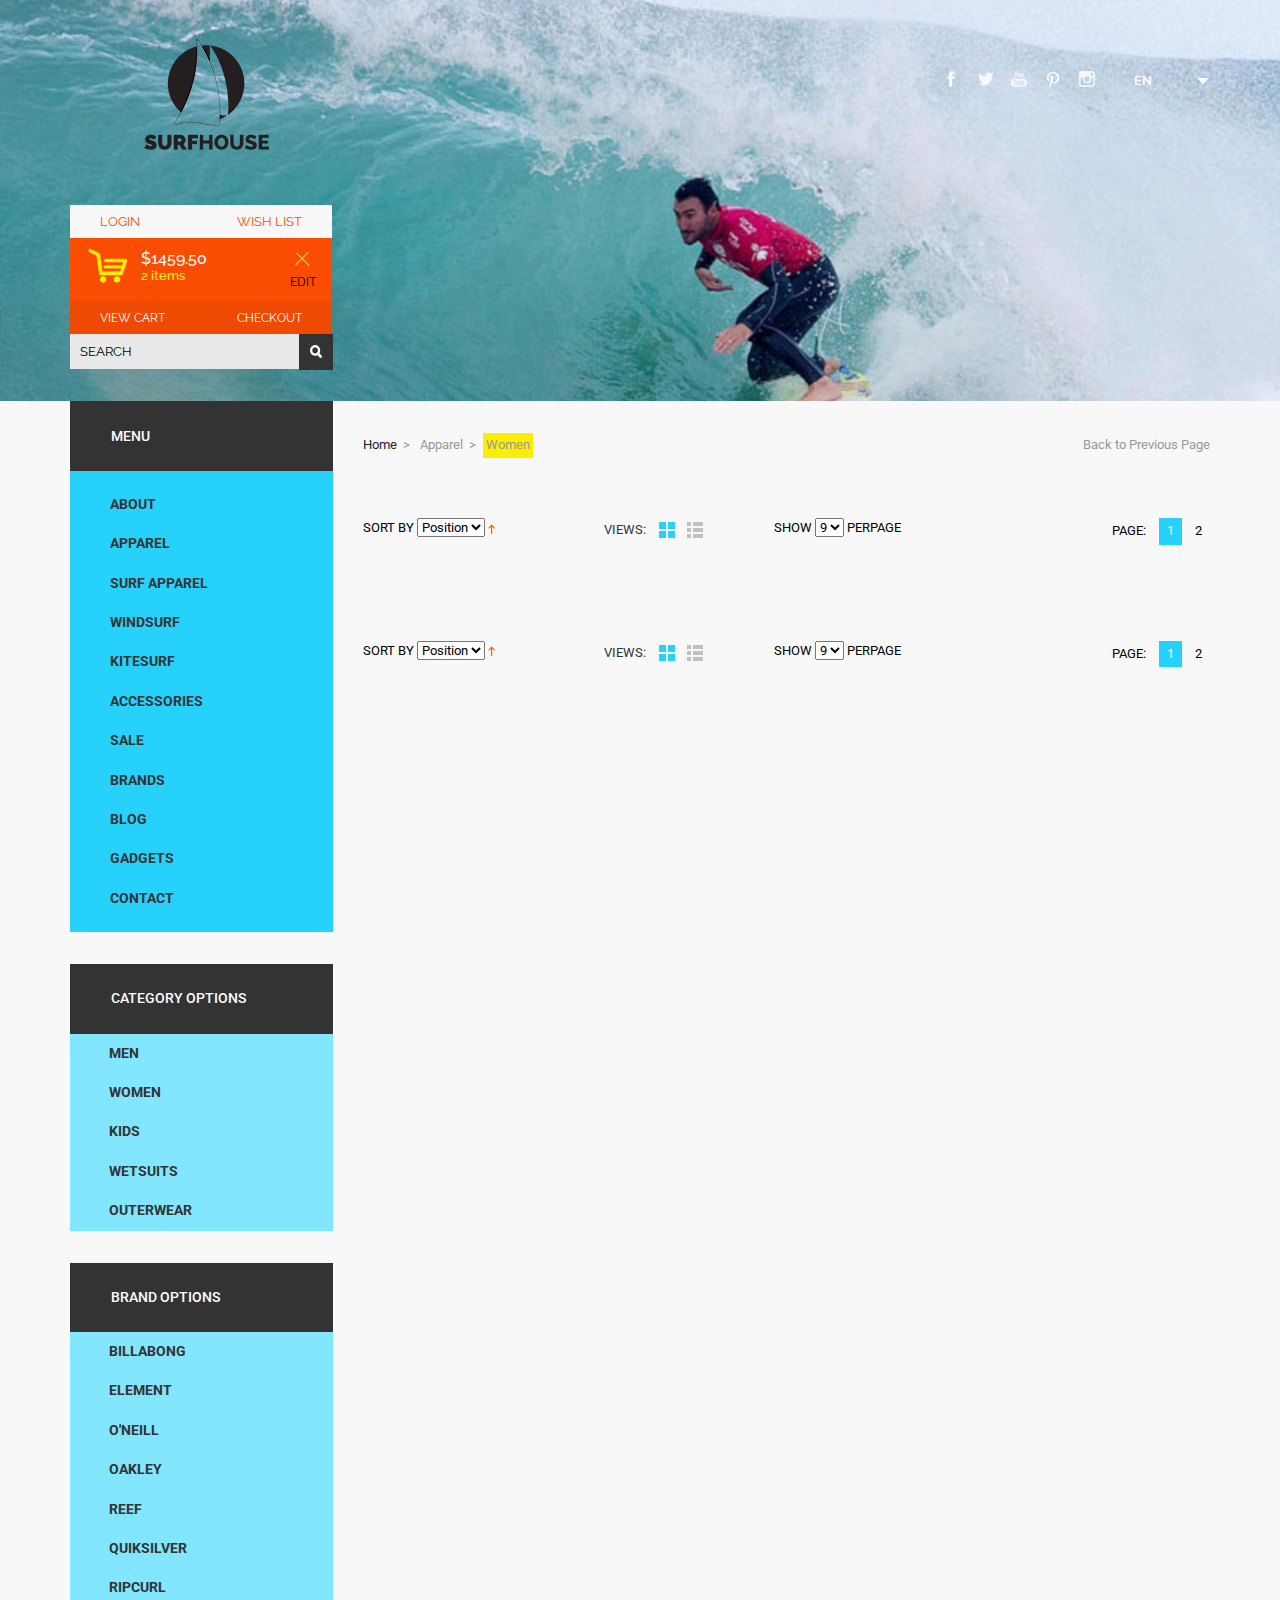
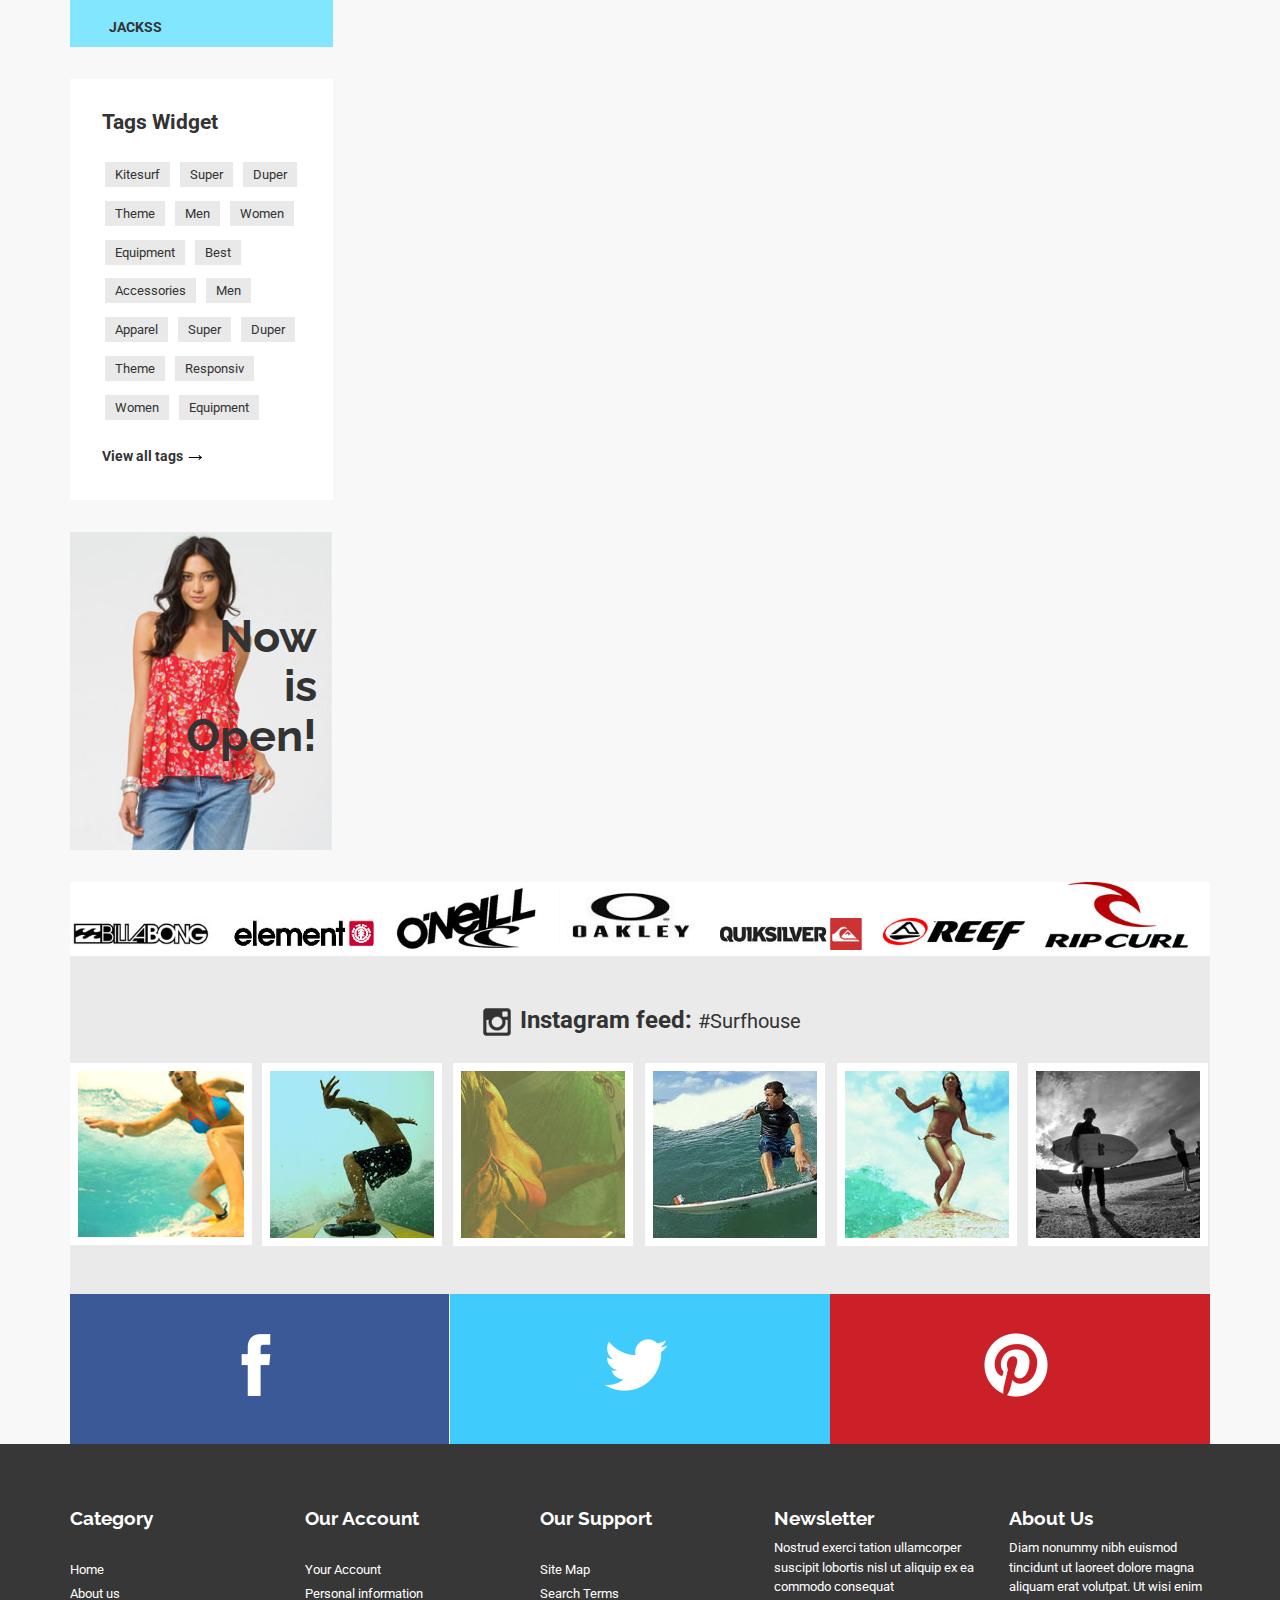
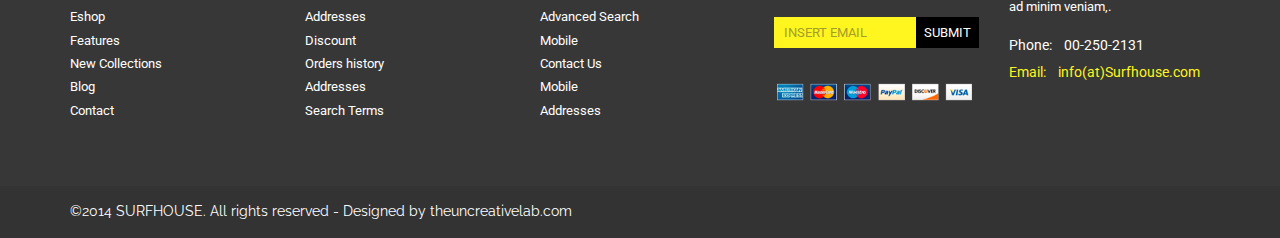
==== commit f1d4e838: "update shop-cart-grid" ====
--- a/shop-cat-grid.html
+++ b/shop-cat-grid.html
@@ -95,7 +95,7 @@
 	  <div class="content_box">
 		<div class="container">
 			<div class="row">
-				<div class="col-md-3">
+				<div class="col-md-3 col-lg-3 col-sm-3">
 					<div class="menu_box">
 				   	  	<h3 class="menu_head">Menu</h3>
 				   	     <ul class="nav">
@@ -165,7 +165,7 @@
 					   </div>
 				     </div>
 			  </div>
-			  <div class="col-md-9">
+			  <div class="col-md-9 col-lg-9 col-sm-9">
 			    <div class="dreamcrub">
 			   	 <ul class="breadcrumbs">
                     <li class="home">
@@ -200,36 +200,91 @@
 		            <a href=""><img src="images/arrow2.gif" alt="" class="v-middle"></a>
                    </div>
     		     </div>
-    	        <ul class="women_pagenation dc_paginationA dc_paginationA06">
-			     <li><a href="#" class="previous">Page:</a></li>
-			     <li class="active"><a href="#">1</a></li>
-			     <li><a href="#">2</a></li>
-		  	    </ul>
+				 
+				 <div class="cbp-vm-options">
+					<div style="width:30%; float: left;">
+						<label style="font-weight: normal; font-size: 0.8125em;">VIEWS:</label>
+					</div>
+					<div style="width:70%">
+						<a href="#" class="cbp-vm-icon cbp-vm-grid" data-view="cbp-vm-view-grid" title="grid">Grid View</a>
+					<a href="#" class="cbp-vm-icon cbp-vm-list cbp-vm-selected" data-view="cbp-vm-view-list" title="list">List View</a>
+					</div>
+					
+				</div>
+				<div class="sort">
+					<div class="sort-by">
+				  <label>SHOW</label>
+				  <select>
+					<option value="">9</option>
+					<option value="">8</option>
+					<option value="">7</option>
+				  </select>
+				  <label>PERPAGE</label>
+				 </div>
+			   </div>
+				<div>
+					<ul class="women_pagenation dc_paginationA dc_paginationA06">
+						<li><a href="#" class="previous">Page:</a></li>
+						<li class="active"><a href="#">1</a></li>
+						<li><a href="#">2</a></li>
+						 </ul>
+				</div>
+				
+				  
                 <div class="clearfix"></div>		
 		        </div>		
 				<div id="cbp-vm" class="cbp-vm-switcher cbp-vm-view-grid">
-					<div class="cbp-vm-options">
-						<a href="#" class="cbp-vm-icon cbp-vm-grid cbp-vm-selected" data-view="cbp-vm-view-grid" title="grid">Grid View</a>
-						<a href="#" class="cbp-vm-icon cbp-vm-list" data-view="cbp-vm-view-list" title="list">List View</a>
-					</div>
-					<div class="pages">   
-        	 <div class="limiter visible-desktop">
-               <label>Show</label>
-                  <select>
-                            <option value="" selected="selected">
-                    9                </option>
-                            <option value="">
-                    15                </option>
-                            <option value="">
-                    30                </option>
-                  </select> per page        
-               </div>
-       	   </div>
 					<div class="clearfix"></div>
-					<ul id="productlist">
+					<ul id="productlist" style="width:100%">
 					  
 					</ul>
 				</div>
+				<div class="mens-toolbar">
+					<div class="sort">
+						 <div class="sort-by">
+					   <label>Sort By</label>
+					   <select>
+									   <option value="">
+							   Position                </option>
+									   <option value="">
+							   Name                </option>
+									   <option value="">
+							   Price                </option>
+					   </select>
+					   <a href=""><img src="images/arrow2.gif" alt="" class="v-middle"></a>
+					  </div>
+					</div>
+					
+					<div class="cbp-vm-options">
+					   <div style="width:30%; float: left;">
+						   <label style="font-weight: normal; font-size: 0.8125em;">VIEWS:</label>
+					   </div>
+					   <div style="width:70%">
+						   <a href="#" class="cbp-vm-icon cbp-vm-grid" data-view="cbp-vm-view-grid" title="grid">Grid View</a>
+					   <a href="#" class="cbp-vm-icon cbp-vm-list cbp-vm-selected" data-view="cbp-vm-view-list" title="list">List View</a>
+					   </div>
+					   
+				   </div>
+				   <div class="sort">
+					   <div class="sort-by">
+					 <label>SHOW</label>
+					 <select>
+					   <option value="">9</option>
+					   <option value="">8</option>
+					   <option value="">7</option>
+					 </select>
+					 <label>PERPAGE</label>
+					</div>
+				  </div>
+				   <div>
+					   <ul class="women_pagenation dc_paginationA dc_paginationA06">
+						   <li><a href="#" class="previous">Page:</a></li>
+						   <li class="active"><a href="#">1</a></li>
+						   <li><a href="#">2</a></li>
+							</ul>
+				   </div>	 
+				   <div class="clearfix"></div>		
+				   </div>
 				<script src="js/cbpViewModeSwitch.js" type="text/javascript"></script>
                 <script src="js/classie.js" type="text/javascript"></script>
 			</div>
--- a/css/style.css
+++ b/css/style.css
@@ -1052,17 +1052,18 @@
 .mens-toolbar {
 	font-family: 'Roboto', sans-serif;
 	margin-bottom: 2em;
+	margin-top: 60px;
 }
 .mens-toolbar .sort {
 	float: left;
-	width: 20.5%;
-}
-.sort-by {
+	width: 28.5%;
+}
+.sort-by, .show {
 	color:#000;
 	font-size: 0.8125em;
 	text-transform: uppercase;
 }
-.sort-by label{
+.sort-by label, .show label{
 	font-weight:normal;
 }
 .mens-toolbar .pages {
@@ -2116,7 +2117,7 @@
 	margin-top: 10px;
 }
 .mens-toolbar .sort {
-	width: 25.5%;
+	width: 26.5%;
 }
 .span_2_of_a1 {
 	width: 100%;
--- a/css/component.css
+++ b/css/component.css
@@ -7,6 +7,7 @@
 .cbp-vm-options {
 	text-align:left;
 	float: left;
+	width: 20%;
 }
 .cbp-vm-options a {
 	display: inline-block;
